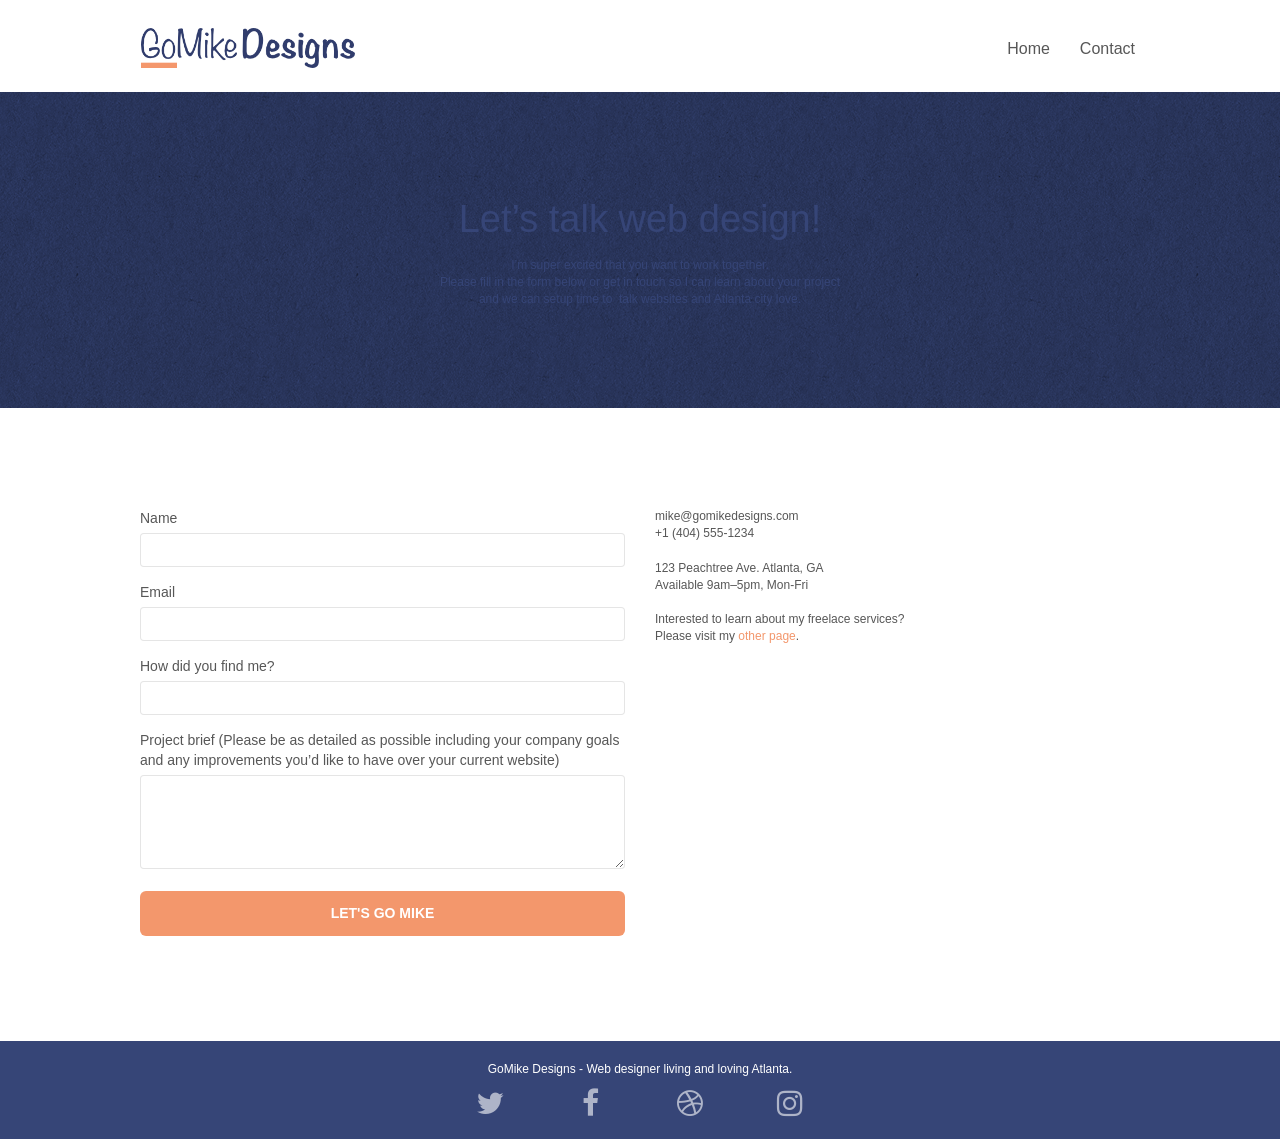
==== contact.html @ 423c4602 "Minify files moved from CSS-dist to CSS folder" ====
<!doctype html>
<html lang="en">
<head>
    <meta charset="utf-8">
    <meta name="keywords" content="">
    <meta name="description" content="Get in touch and let's build and design the website you will be proud of!">
    <meta name="viewport" content="width=device-width, initial-scale=1.0, viewport-fit=cover">
    <link rel="shortcut icon" type="image/png" href="favicon.jpg">
    
	<link rel="stylesheet" type="text/css" href="./css/bootstrap.min.css">
	<link rel="stylesheet" type="text/css" href="style.min.css">
	<link rel="stylesheet" type="text/css" href="./css/font-awesome.min.css">
	<link rel="stylesheet" type="text/css" href="./css/et-line.min.css">

	
    <title>Contact</title>

    
<!-- Analytics -->
 
<!-- Analytics END -->
    
</head>
<body>
<!-- Main container -->
<div class="page-container">
    
<!-- bloc-0 -->
<div class="bloc bgc-white l-bloc " id="bloc-0">
	<div class="container bloc-sm">
		<nav class="navbar row">
			<div class="navbar-header">
				<a class="navbar-brand" href="index.html"><img src="img/atlanta%20web%20design%20logo.png" alt="GoMike Designs"  height="40" /></a>
				<button id="nav-toggle" type="button" class="ui-navbar-toggle navbar-toggle" data-toggle="collapse" data-target=".navbar-1">
					<span class="sr-only">Toggle navigation</span><span class="icon-bar"></span><span class="icon-bar"></span><span class="icon-bar"></span>
				</button>
			</div>
			<div class="collapse navbar-collapse navbar-1 special-dropdown-nav">
				<ul class="site-navigation nav navbar-nav">
					<li>
						<a href="index.html">Home</a>
					</li>
					<li>
					</li>
					<li>
						<a href="contact.html">Contact</a>
					</li>
				</ul>
			</div>
		</nav>
	</div>
</div>
<!-- bloc-0 END -->

<!-- bloc-6 -->
<div class="bloc bg-dots-bg bg-repeat bgc-dark-slate-blue d-bloc bloc-bg-texture texture-paper" id="bloc-6">
	<div class="container bloc-lg">
		<div class="row">
			<div class="col-sm-12">
				<p class="text-center hero-bloc-text tc-white">
					Let&rsquo;s talk web design!
				</p>
				<p class="text-center mg-lg tc-white tight-width-whitespace">
					I&rsquo;m super excited that you want to work together.<br>Please fill in the form below or get in touch so I can learn about your project <br>and we can setup time to &nbsp;talk websites and Atlanta city love.
				</p>
			</div>
		</div>
	</div>
</div>
<!-- bloc-6 END -->

<!-- bloc-7 -->
<div class="bloc bgc-white l-bloc" id="bloc-7">
	<div class="container bloc-lg">
		<div class="row">
			<div class="col-sm-6">
				<form id="form_1" novalidate success-msg="Your message has been sent." fail-msg="Sorry it seems that our mail server is not responding, Sorry for the inconvenience!">
					<div class="form-group">
						<label>
							Name
						</label>
						<input id="name" class="form-control" required />
					</div>
					<div class="form-group">
						<label>
							Email
						</label>
						<input id="email" class="form-control" type="email" required />
					</div>
					<div class="form-group">
						<label>
							How did you find me?
						</label>
						<input class="form-control" type="email" required id="input_504" />
					</div>
					<div class="form-group">
						<label>
							Project brief (Please be as detailed as possible including your company goals and any improvements you&rsquo;d like to have over your current website)<br>
						</label><textarea id="message" class="form-control" rows="4" cols="50" required></textarea>
					</div> 
					<button class="bloc-button btn btn-lg btn-block cta-hero btn-atomic-tangerine" type="submit">
						Let's go Mike
					</button>
				</form>
			</div>
			<div class="col-sm-6">
				<p>
					mike@gomikedesigns.com<br>+1 (404) 555-1234<br> <br>123 Peachtree Ave. Atlanta, GA<br>Available 9am–5pm, Mon-Fri <br> <br>Interested to learn about my freelace services? <br>Please visit my&nbsp;<a class="ltc-atomic-tangerine" href="index.html">other page</a>.
				</p>
			</div>
		</div>
	</div>
</div>
<!-- bloc-7 END -->



<!-- Footer - bloc-8 -->
<div class="bloc bgc-dark-slate-blue d-bloc" id="bloc-8">
	<div class="container bloc-sm">
		<div class="row">
			<div class="col-sm-12">
				<p class="text-center white">
					GoMike Designs - Web designer living and loving Atlanta.<br>
				</p>
				<div class="row row-no-gutters social">
					<div class="col-sm-3">
						<div class="text-center">
							<a class="social" href="index.html" aria-label="Twitter"><span class="fa fa-twitter icon-md"></span></a>
						</div>
					</div>
					<div class="col-sm-3">
						<div class="text-center">
							<a class="social" href="index.html" aria-label="Facebook"><span class="fa fa-facebook icon-md"></span></a>
						</div>
					</div>
					<div class="col-sm-3">
						<div class="text-center">
							<a class="social" href="index.html" aria-label="Dribble"><span class="fa fa-dribbble icon-md"></span></a>
						</div>
					</div>
					<div class="col-sm-3">
						<div class="text-center">
							<a class="social" href="index.html" aria-label="Instagram"><span class="fa fa-instagram icon-md"></span></a>
						</div>
					</div>
				</div>
			</div>
		</div>
	</div>
</div>
<!-- Footer - bloc-8 END -->

</div>
<!-- Main container END -->
	<script src="./js/jquery-2.1.0.min.js"></script>
	<script src="./js/bootstrap.min.js"></script>
	<script src="./js/blocs.min.js"></script>
	<script src="./js/jqBootstrapValidation.js"></script>
	<script src="./js/formHandler.js"></script>

</body>
</html>
---- style.min.css ----
body{-webkit-font-smoothing:antialiased;-moz-osx-font-smoothing:grayscale;background:#fff;margin:0;overflow-x:hidden;padding:0}a,button{outline:none!important;transition:all .3s ease-in-out}a:hover{cursor:pointer;text-decoration:none}#page-loading-blocs-notifaction{background:#fff url(img/pageload-spinner.gif) no-repeat 50%;bottom:0;position:fixed;top:0;width:100%;z-index:100000}.bloc{background:50% 50% no-repeat;-webkit-background-size:cover;-moz-background-size:cover;-o-background-size:cover;background-size:cover;clear:both;padding:0 50px;position:relative;width:100%}.bloc .container{padding-left:0;padding-right:0}.bloc-lg{padding:100px 50px}.bloc-md{padding:50px}.bloc-sm{padding:20px 50px}.bg-b-edge,.bg-bl-edge,.bg-br-edge,.bg-center,.bg-l-edge,.bg-r-edge,.bg-repeat,.bg-t-edge,.bg-tl-edge,.bg-tr-edge{-webkit-background-size:auto!important;-moz-background-size:auto!important;-o-background-size:auto!important;background-size:auto!important}.bg-repeat{background:repeat}.bg-t-edge{background:top no-repeat}.bloc-bg-texture:before{background-size:2px 2px;bottom:0;content:"";left:0;position:absolute;right:0;top:0}.texture-paper:before{background:url(img/texture-paper.png);background-size:280px 280px}.b-parallax{background-attachment:fixed}.d-bloc{color:hsla(0,0%,100%,.7)}.d-bloc button:hover{color:hsla(0,0%,100%,.9)}.d-bloc .icon-round,.d-bloc .icon-rounded,.d-bloc .icon-semi-rounded-a,.d-bloc .icon-semi-rounded-b,.d-bloc .icon-square{border-color:hsla(0,0%,100%,.9)}.d-bloc .divider-h span{border-color:hsla(0,0%,100%,.2)}.d-bloc .a-btn,.d-bloc .navbar a,.d-bloc .navbar-brand,.d-bloc a .icon-lg,.d-bloc a .icon-md,.d-bloc a .icon-sm,.d-bloc a .icon-xl,.d-bloc h1 a,.d-bloc h2 a,.d-bloc h3 a,.d-bloc h4 a,.d-bloc h5 a,.d-bloc h6 a,.d-bloc p a{color:hsla(0,0%,100%,.6)}.d-bloc .a-btn:hover,.d-bloc .navbar a:hover,.d-bloc .navbar-brand:hover,.d-bloc a:hover .icon-lg,.d-bloc a:hover .icon-md,.d-bloc a:hover .icon-sm,.d-bloc a:hover .icon-xl,.d-bloc h1 a:hover,.d-bloc h2 a:hover,.d-bloc h3 a:hover,.d-bloc h4 a:hover,.d-bloc h5 a:hover,.d-bloc h6 a:hover,.d-bloc p a:hover{color:#fff}.d-bloc .navbar-toggle .icon-bar{background:#fff}.d-bloc .btn-wire,.d-bloc .btn-wire:hover{border-color:#fff;color:#fff}.d-bloc .panel{color:rgba(0,0,0,.5)}.d-bloc .panel button:hover{color:rgba(0,0,0,.7)}.d-bloc .panel icon{border-color:rgba(0,0,0,.7)}.d-bloc .panel .divider-h span{border-color:rgba(0,0,0,.1)}.d-bloc .panel .a-btn{color:rgba(0,0,0,.6)}.d-bloc .panel .a-btn:hover{color:#000}.d-bloc .panel .btn-wire,.d-bloc .panel .btn-wire:hover{border-color:rgba(0,0,0,.3);color:rgba(0,0,0,.7)}.d-bloc .panel,.l-bloc{color:rgba(0,0,0,.5)}.d-bloc .panel button:hover,.l-bloc button:hover{color:rgba(0,0,0,.7)}.l-bloc .icon-round,.l-bloc .icon-rounded,.l-bloc .icon-semi-rounded-a,.l-bloc .icon-semi-rounded-b,.l-bloc .icon-square{border-color:rgba(0,0,0,.7)}.d-bloc .panel .divider-h span,.l-bloc .divider-h span{border-color:rgba(0,0,0,.1)}.d-bloc .panel .a-btn,.l-bloc .a-btn,.l-bloc .navbar a,.l-bloc .navbar-brand,.l-bloc a .icon-lg,.l-bloc a .icon-md,.l-bloc a .icon-sm,.l-bloc a .icon-xl,.l-bloc h1 a,.l-bloc h2 a,.l-bloc h3 a,.l-bloc h4 a,.l-bloc h5 a,.l-bloc h6 a,.l-bloc p a{color:rgba(0,0,0,.6)}.d-bloc .panel .a-btn:hover,.l-bloc .a-btn:hover,.l-bloc .navbar a:hover,.l-bloc .navbar-brand:hover,.l-bloc a:hover .icon-lg,.l-bloc a:hover .icon-md,.l-bloc a:hover .icon-sm,.l-bloc a:hover .icon-xl,.l-bloc h1 a:hover,.l-bloc h2 a:hover,.l-bloc h3 a:hover,.l-bloc h4 a:hover,.l-bloc h5 a:hover,.l-bloc h6 a:hover,.l-bloc p a:hover{color:#000}.l-bloc .navbar-toggle .icon-bar{color:rgba(0,0,0,.6)}.d-bloc .panel .btn-wire,.d-bloc .panel .btn-wire:hover,.l-bloc .btn-wire,.l-bloc .btn-wire:hover{border-color:rgba(0,0,0,.3);color:rgba(0,0,0,.7)}.voffset{margin-top:30px}.voffset-lg{margin-top:80px}.row-no-gutters{margin-left:0;margin-right:0}.row.row-no-gutters>[class*=" col-"],.row.row-no-gutters>[class^=col-]{padding-left:0;padding-right:0}#bloc-2-services p{font-size:11px}.navbar{margin-bottom:0;z-index:1}.navbar-brand{font-size:25px;font-weight:400;font-weight:600;height:auto;line-height:44px;padding:3px 15px}.navbar-brand img{display:inline;margin:0 5px 0 0;max-height:200px}.navbar-brand img[src$=svg]{min-width:100px}.nav-center .navbar-brand img{margin:0}.navbar .nav{float:right;margin-right:-16px;padding-top:2px;z-index:1}.nav>li{float:left;font-size:16px;margin-top:4px}.navbar-nav .open .dropdown-menu>li>a{text-align:inherit}.nav>li a:focus,.nav>li a:hover{background:transparent}.navbar-toggle{border:0;margin:10px 10px 0 0}.navbar-toggle:hover{background:transparent!important}.navbar-toggle .icon-bar{background-color:rgba(0,0,0,.5);width:26px}.nav-invert .navbar .nav{float:left}.nav-invert .navbar-brand,.nav-invert .navbar-header{float:right;position:relative;z-index:2}@media (min-width:768px){.site-navigation{position:absolute;right:20px;top:50%;transform:translateY(-50%);-webkit-transform:translateY(-50%)}.nav>li .dropdown-menu a,.nav>li .dropdown-menu a:hover{color:#484848}.nav-invert .site-navigation{left:0;right:0}.nav-center{text-align:center}.nav-center .navbar-header{width:100%}.nav-center .nav>li,.nav-center .navbar-brand,.nav-center .navbar-header{display:inline-block;float:none}.nav-center .site-navigation{margin-right:0;margin-top:20px;position:relative;right:0;width:100%}.nav-center.mini-nav .navbar-toggle{float:none;margin:10px auto 0}}.nav>li>.dropdown a{background:none!important;display:block;padding:14px 15px}nav .caret{margin:0 5px}.dropdown-menu .dropdown-menu{left:100%;top:-8px}.dropdown-menu .dropmenu-flow-right{border-top-left-radius:0;border-top-right-radius:0;left:0;margin-left:-1px;top:100%}.dropdown-menu .dropdown span{border:4px solid transparent;border-left-color:#000;float:right;margin:6px -5px 0 0!important}.mg-md{margin-bottom:20px}.mg-lg,.mg-md{margin-top:10px}.mg-lg{margin-bottom:40px}.btn{margin:0 5px 5px 0}.btn.pull-right{margin:0 0 5px 5px}.btn-d,.btn-d:focus,.btn-d:hover{background:rgba(0,0,0,.3);color:#fff}button{outline:none!important}.btn-rd{border-radius:40px}.btn-clean{border:1px solid rgba(0,0,0,.08);border-bottom-color:rgba(0,0,0,.1);box-shadow:0 1px 3px rgba(0,0,1,.25),inset 0 1px 0 0 hsla(0,0%,100%,.15);text-shadow:0 1px 0 rgba(0,0,1,.1)}.icon-md{font-size:30px!important}.icon-lg{font-size:60px!important}.sm-shadow{text-shadow:0 1px 2px rgba(0,0,0,.3)}.panel-sq,.panel-sq .panel-footer,.panel-sq .panel-heading{border-radius:0}.panel-rd{border-radius:30px}.panel-rd .panel-heading{border-radius:29px 29px 0 0}.panel-rd .panel-footer{border-radius:0 0 29px 29px}.form-control{border-color:rgba(0,0,0,.1);box-shadow:none}.scrollToTop{bottom:20px;height:40px;opacity:0;position:fixed;right:20px;transition:all .3s ease-in-out;width:40px;z-index:500}.scrollToTop span{margin-top:6px}.showScrollTop{font-size:14px;opacity:1}a[data-lightbox]{display:block;position:relative;text-align:center}a[data-lightbox]:hover:before{background:rgba(0,0,0,.6);border-radius:50%;color:#fff;content:"+";font-family:HelveticaNeue-Light,Helvetica Neue Light,Helvetica Neue,Helvetica,Arial;font-size:32px;font-weight:100;height:50px;margin-left:-25px;position:absolute;top:50%;transform:translateY(-50%);-webkit-transform:translateY(-50%);width:50px;z-index:1}a[data-lightbox]:hover img{-webkit-animation-fill-mode:none;animation-fill-mode:none;opacity:.6}#lightbox-modal{align-items:center;display:flex}#lightbox-modal .modal-dialog{margin:0 auto;max-width:900px;width:90%}#lightbox-modal .modal-dialog img{margin:0 auto;max-height:90vh}.lightbox-caption{bottom:5px;left:15px;padding:20px;right:15px}.close-lightbox,.lightbox-caption{background:rgba(0,0,0,.5);color:#fff;position:absolute}.close-lightbox{border:none;font-size:30px;line-height:30px;opacity:.3;padding:0 9px 5px;right:20px;top:20px;z-index:20}.close-lightbox:hover,.next-lightbox:hover,.prev-lightbox:hover{color:#fff;opacity:1}.next-lightbox,.prev-lightbox{background:rgba(0,0,0,.5);color:hsla(0,0%,100%,.9);font-size:20px;opacity:.4;position:absolute;top:45%;transition:all .2s ease-in-out;z-index:1}.next-lightbox{padding:6px 8px 1px 13px;right:25px}.prev-lightbox{left:25px;padding:6px 13px 1px 10px}.snapshot-lb .modal-body{padding-bottom:45px}.snapshot-lb .lightbox-caption{background:none;color:rgba(0,0,0,.5);padding:0}.btn,a,h1,h2,h3,h4,h5,h6,label,p{color:#575757!important;font-family:helvetica;font-weight:400}.container{max-width:1000px}.hero-bloc-text{font-size:38px}.hero-bloc-text-sub{font-size:36px}.statement-bloc-text{font-size:20px;font-style:italic;font-weight:lighter;line-height:26px;margin:auto;max-width:520px;text-align:center}p{font-size:12px}.tight-width-whitespace{margin:auto;max-width:600px}.h1{font-family:Open Sans;font-size:20px}.cta-hero{color:#fff!important;font-size:1em;font-weight:700;margin-top:22px;padding:12px 28px;text-transform:uppercase}.social{margin:auto;max-width:400px}h2{font-size:22px;line-height:1.4em}h3{color:#333!important;font-size:15px;font-weight:700;text-transform:uppercase}.med-width-whitespace{box-shadow:0 0 0 #000;margin:auto;max-width:800px}h1,h4{color:#333!important}.icons{margin-bottom:14px;margin-top:24px}.white{color:#fff!important}.portfolio-thumb{margin-bottom:24px}.portfolio-row{margin-bottom:44px;margin-top:50px}.avatar{box-shadow:0 4px 9px rgba(0,0,0,.3)}.black-background{background-color:rgba(35,31,32,.7);padding:40px}.bold-link{font-weight:900;text-decoration:underline!important}.service-header{font-size:15px;font-weight:700;text-transform:uppercase}.bgc-white{background-color:#fff}.bgc-dark-slate-blue{background-color:#364577}.bgc-atomic-tangerine{background-color:#f3976c}.tc-white{color:#364577!important}.btn-atomic-tangerine{background:#f3976c;color:#fff!important}.btn-atomic-tangerine:hover{background:#c27956!important;color:#fff!important}.ltc-white{color:#fff!important}.ltc-white:hover{color:#ccc!important}.ltc-atomic-tangerine{color:#f3976c!important}.ltc-atomic-tangerine:hover{color:#c27956!important}.icon-dark-slate-blue{border-color:#364577!important;color:#364577!important}.bg-dots-bg{background-image:url(img/dots-bg.png)}.bg-lines-h2-bg{background-image:url(img/lines-h2-bg.png)}.bg-atlanta-20made-20sign{background-image:url(img/atlanta%20made%20sign.jpg)}.bg-atlanta-20made-20sign-20orange{background-image:url(img/atlanta%20made%20sign%20orange.jpg)}@media (max-width:1024px){.bloc{padding-left:20px;padding-right:20px}.bloc-tile-2.full-width-bloc .container,.bloc-tile-3.full-width-bloc .container,.bloc-tile-4.full-width-bloc .container,.bloc.full-width-bloc{padding-left:0;padding-right:0}}@media (max-width:992px) and (min-width:768px){.navbar .nav{max-width:80%}.nav-center.navbar .nav{max-width:100%}}@media only screen and (min-device-width:768px) and (max-device-width:1024px) and (orientation:landscape){.b-parallax{background-attachment:scroll}}@media only screen and (min-device-width:1024px) and (max-device-width:1366px) and (-webkit-min-device-pixel-ratio:1.5){.b-parallax{background-attachment:scroll}}@media (max-width:991px){.container{width:100%}.b-parallax{background-attachment:scroll}#hero-bloc,.page-container{overflow-x:hidden;position:relative}.bloc{padding-left:constant(safe-area-inset-left);padding-right:constant(safe-area-inset-right)}.bloc-group,.bloc-group .bloc{display:block;width:100%}.bloc-fill-screen .fill-bloc-bottom-edge,.bloc-fill-screen .fill-bloc-top-edge{padding:0 constant(safe-area-inset-right) 0 constant(safe-area-inset-left)}}@media (max-width:767px){.page-container{overflow-x:hidden;position:relative}#disqus_thread,h1,h2,h3,h4,h5,h6,p{padding-left:10px!important;padding-right:10px!important}.b-parallax{background-attachment:scroll}.navbar .nav{border-top:1px solid rgba(0,0,0,.2);float:none!important;padding-top:0}.navbar.row{margin-left:0;margin-right:0}.site-navigation{position:inherit;transform:none;-webkit-transform:none;-ms-transform:none}.nav>li{background:rgba(0,0,0,.05);border-bottom:1px solid rgba(0,0,0,.1);margin-top:0;padding-left:15px;text-align:left;width:100%}.nav>li:hover{background:rgba(0,0,0,.08)}.dropdown .dropdown a .caret{border:4px solid transparent;border-top-color:#000;float:none;margin:5px 0 0 10px!important}#hero-bloc .navbar .nav{background:rgba(0,0,0,.8)}#hero-bloc .navbar .nav a{color:hsla(0,0%,100%,.6)}.hero{padding:50px 0}.hero-nav{left:-1px;right:-1px}.navbar-collapse{-webkit-box-shadow:none;box-shadow:none;overflow-x:hidden;padding:0}.navbar-brand img{max-height:40px;width:auto}.nav-invert .navbar-header{float:none;width:100%}.nav-invert .navbar-toggle{float:left;margin-left:10px}.bloc{padding-left:0;padding-right:0}.bloc-lg,.bloc-xl,.bloc-xxl{padding:40px 0}.bloc-fill-screen .fill-bloc-bottom-edge,.bloc-fill-screen .fill-bloc-top-edge,.bloc-md,.bloc-sm,.bloc-tile-2 .container,.bloc-tile-3 .container,.bloc-tile-4 .container{padding-left:0;padding-right:0}.a-block{padding:0 10px}.btn-dwn{display:none}.voffset{margin-top:5px}.voffset-md{margin-top:20px}.voffset-lg{margin-top:30px}form{padding:5px}.close-lightbox{display:inline-block}.blocsapp-device-iphone5{background-size:216px 425px;height:425px;padding-top:60px;width:216px}.blocsapp-device-iphone5 img{height:320px;width:180px}}@media (max-width:400px){.bloc{padding-left:0;padding-right:0}}@media (max-width:767px){.bloc-mob-center-text{text-align:center}}
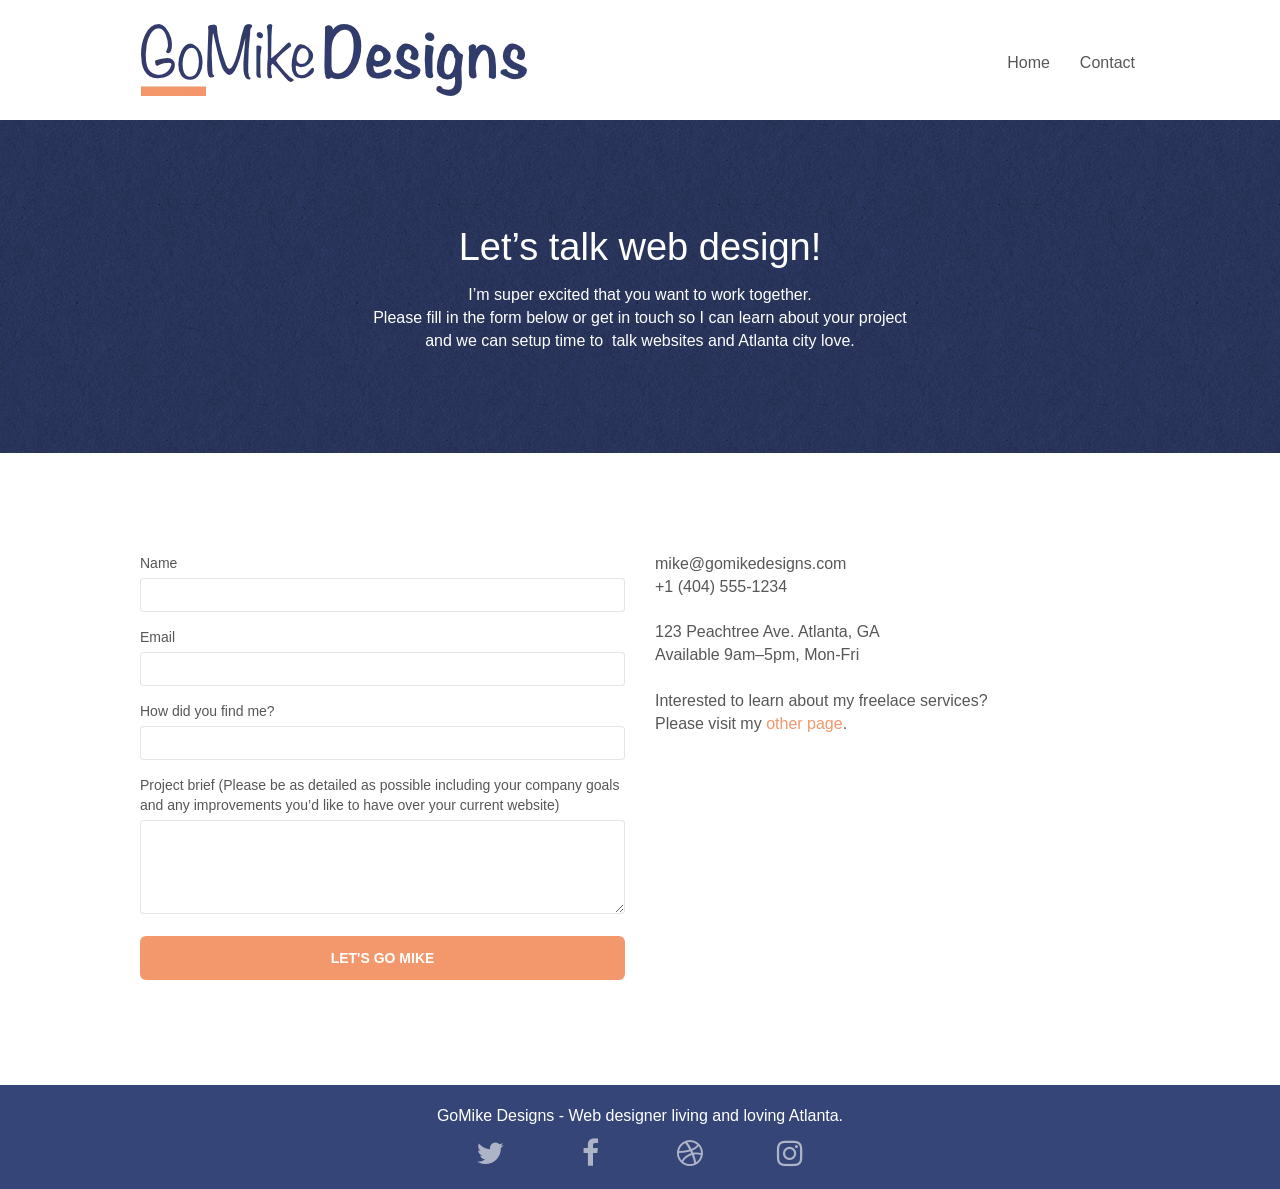
==== commit 54ab8baa: "labels for form; js min; logo w&h" ====
--- a/contact.html
+++ b/contact.html
@@ -30,7 +30,7 @@
 	<div class="container bloc-sm">
 		<nav class="navbar row">
 			<div class="navbar-header">
-				<a class="navbar-brand" href="index.html"><img src="img/atlanta%20web%20design%20logo.png" alt="GoMike Designs"  height="40" /></a>
+				<a class="navbar-brand" href="index.html"><img src="img/atlanta%20web%20design%20logo.webp" class="image-logo" alt="GoMike Designs" width="386" height="72"/></a>
 				<button id="nav-toggle" type="button" class="ui-navbar-toggle navbar-toggle" data-toggle="collapse" data-target=".navbar-1">
 					<span class="sr-only">Toggle navigation</span><span class="icon-bar"></span><span class="icon-bar"></span><span class="icon-bar"></span>
 				</button>
@@ -76,25 +76,25 @@
 			<div class="col-sm-6">
 				<form id="form_1" novalidate success-msg="Your message has been sent." fail-msg="Sorry it seems that our mail server is not responding, Sorry for the inconvenience!">
 					<div class="form-group">
-						<label>
+						<label for="name">
 							Name
 						</label>
 						<input id="name" class="form-control" required />
 					</div>
 					<div class="form-group">
-						<label>
+						<label for="email">
 							Email
 						</label>
 						<input id="email" class="form-control" type="email" required />
 					</div>
 					<div class="form-group">
-						<label>
+						<label for="input_504">
 							How did you find me?
 						</label>
 						<input class="form-control" type="email" required id="input_504" />
 					</div>
 					<div class="form-group">
-						<label>
+						<label for="message">
 							Project brief (Please be as detailed as possible including your company goals and any improvements you&rsquo;d like to have over your current website)<br>
 						</label><textarea id="message" class="form-control" rows="4" cols="50" required></textarea>
 					</div> 
@@ -153,9 +153,9 @@
 
 </div>
 <!-- Main container END -->
-	<script src="./js/jquery-2.1.0.min.js"></script>
-	<script src="./js/bootstrap.min.js"></script>
-	<script src="./js/blocs.min.js"></script>
+	<script src="./js/jquery-2.1.0.js"></script>
+	<script src="./js/bootstrap.js"></script>
+	<script src="./js/blocs.js"></script>
 	<script src="./js/jqBootstrapValidation.js"></script>
 	<script src="./js/formHandler.js"></script>
 
--- a/style.min.css
+++ b/style.min.css
@@ -1 +1 @@
-body{-webkit-font-smoothing:antialiased;-moz-osx-font-smoothing:grayscale;background:#fff;margin:0;overflow-x:hidden;padding:0}a,button{outline:none!important;transition:all .3s ease-in-out}a:hover{cursor:pointer;text-decoration:none}#page-loading-blocs-notifaction{background:#fff url(img/pageload-spinner.gif) no-repeat 50%;bottom:0;position:fixed;top:0;width:100%;z-index:100000}.bloc{background:50% 50% no-repeat;-webkit-background-size:cover;-moz-background-size:cover;-o-background-size:cover;background-size:cover;clear:both;padding:0 50px;position:relative;width:100%}.bloc .container{padding-left:0;padding-right:0}.bloc-lg{padding:100px 50px}.bloc-md{padding:50px}.bloc-sm{padding:20px 50px}.bg-b-edge,.bg-bl-edge,.bg-br-edge,.bg-center,.bg-l-edge,.bg-r-edge,.bg-repeat,.bg-t-edge,.bg-tl-edge,.bg-tr-edge{-webkit-background-size:auto!important;-moz-background-size:auto!important;-o-background-size:auto!important;background-size:auto!important}.bg-repeat{background:repeat}.bg-t-edge{background:top no-repeat}.bloc-bg-texture:before{background-size:2px 2px;bottom:0;content:"";left:0;position:absolute;right:0;top:0}.texture-paper:before{background:url(img/texture-paper.png);background-size:280px 280px}.b-parallax{background-attachment:fixed}.d-bloc{color:hsla(0,0%,100%,.7)}.d-bloc button:hover{color:hsla(0,0%,100%,.9)}.d-bloc .icon-round,.d-bloc .icon-rounded,.d-bloc .icon-semi-rounded-a,.d-bloc .icon-semi-rounded-b,.d-bloc .icon-square{border-color:hsla(0,0%,100%,.9)}.d-bloc .divider-h span{border-color:hsla(0,0%,100%,.2)}.d-bloc .a-btn,.d-bloc .navbar a,.d-bloc .navbar-brand,.d-bloc a .icon-lg,.d-bloc a .icon-md,.d-bloc a .icon-sm,.d-bloc a .icon-xl,.d-bloc h1 a,.d-bloc h2 a,.d-bloc h3 a,.d-bloc h4 a,.d-bloc h5 a,.d-bloc h6 a,.d-bloc p a{color:hsla(0,0%,100%,.6)}.d-bloc .a-btn:hover,.d-bloc .navbar a:hover,.d-bloc .navbar-brand:hover,.d-bloc a:hover .icon-lg,.d-bloc a:hover .icon-md,.d-bloc a:hover .icon-sm,.d-bloc a:hover .icon-xl,.d-bloc h1 a:hover,.d-bloc h2 a:hover,.d-bloc h3 a:hover,.d-bloc h4 a:hover,.d-bloc h5 a:hover,.d-bloc h6 a:hover,.d-bloc p a:hover{color:#fff}.d-bloc .navbar-toggle .icon-bar{background:#fff}.d-bloc .btn-wire,.d-bloc .btn-wire:hover{border-color:#fff;color:#fff}.d-bloc .panel{color:rgba(0,0,0,.5)}.d-bloc .panel button:hover{color:rgba(0,0,0,.7)}.d-bloc .panel icon{border-color:rgba(0,0,0,.7)}.d-bloc .panel .divider-h span{border-color:rgba(0,0,0,.1)}.d-bloc .panel .a-btn{color:rgba(0,0,0,.6)}.d-bloc .panel .a-btn:hover{color:#000}.d-bloc .panel .btn-wire,.d-bloc .panel .btn-wire:hover{border-color:rgba(0,0,0,.3);color:rgba(0,0,0,.7)}.d-bloc .panel,.l-bloc{color:rgba(0,0,0,.5)}.d-bloc .panel button:hover,.l-bloc button:hover{color:rgba(0,0,0,.7)}.l-bloc .icon-round,.l-bloc .icon-rounded,.l-bloc .icon-semi-rounded-a,.l-bloc .icon-semi-rounded-b,.l-bloc .icon-square{border-color:rgba(0,0,0,.7)}.d-bloc .panel .divider-h span,.l-bloc .divider-h span{border-color:rgba(0,0,0,.1)}.d-bloc .panel .a-btn,.l-bloc .a-btn,.l-bloc .navbar a,.l-bloc .navbar-brand,.l-bloc a .icon-lg,.l-bloc a .icon-md,.l-bloc a .icon-sm,.l-bloc a .icon-xl,.l-bloc h1 a,.l-bloc h2 a,.l-bloc h3 a,.l-bloc h4 a,.l-bloc h5 a,.l-bloc h6 a,.l-bloc p a{color:rgba(0,0,0,.6)}.d-bloc .panel .a-btn:hover,.l-bloc .a-btn:hover,.l-bloc .navbar a:hover,.l-bloc .navbar-brand:hover,.l-bloc a:hover .icon-lg,.l-bloc a:hover .icon-md,.l-bloc a:hover .icon-sm,.l-bloc a:hover .icon-xl,.l-bloc h1 a:hover,.l-bloc h2 a:hover,.l-bloc h3 a:hover,.l-bloc h4 a:hover,.l-bloc h5 a:hover,.l-bloc h6 a:hover,.l-bloc p a:hover{color:#000}.l-bloc .navbar-toggle .icon-bar{color:rgba(0,0,0,.6)}.d-bloc .panel .btn-wire,.d-bloc .panel .btn-wire:hover,.l-bloc .btn-wire,.l-bloc .btn-wire:hover{border-color:rgba(0,0,0,.3);color:rgba(0,0,0,.7)}.voffset{margin-top:30px}.voffset-lg{margin-top:80px}.row-no-gutters{margin-left:0;margin-right:0}.row.row-no-gutters>[class*=" col-"],.row.row-no-gutters>[class^=col-]{padding-left:0;padding-right:0}#bloc-2-services p{font-size:11px}.navbar{margin-bottom:0;z-index:1}.navbar-brand{font-size:25px;font-weight:400;font-weight:600;height:auto;line-height:44px;padding:3px 15px}.navbar-brand img{display:inline;margin:0 5px 0 0;max-height:200px}.navbar-brand img[src$=svg]{min-width:100px}.nav-center .navbar-brand img{margin:0}.navbar .nav{float:right;margin-right:-16px;padding-top:2px;z-index:1}.nav>li{float:left;font-size:16px;margin-top:4px}.navbar-nav .open .dropdown-menu>li>a{text-align:inherit}.nav>li a:focus,.nav>li a:hover{background:transparent}.navbar-toggle{border:0;margin:10px 10px 0 0}.navbar-toggle:hover{background:transparent!important}.navbar-toggle .icon-bar{background-color:rgba(0,0,0,.5);width:26px}.nav-invert .navbar .nav{float:left}.nav-invert .navbar-brand,.nav-invert .navbar-header{float:right;position:relative;z-index:2}@media (min-width:768px){.site-navigation{position:absolute;right:20px;top:50%;transform:translateY(-50%);-webkit-transform:translateY(-50%)}.nav>li .dropdown-menu a,.nav>li .dropdown-menu a:hover{color:#484848}.nav-invert .site-navigation{left:0;right:0}.nav-center{text-align:center}.nav-center .navbar-header{width:100%}.nav-center .nav>li,.nav-center .navbar-brand,.nav-center .navbar-header{display:inline-block;float:none}.nav-center .site-navigation{margin-right:0;margin-top:20px;position:relative;right:0;width:100%}.nav-center.mini-nav .navbar-toggle{float:none;margin:10px auto 0}}.nav>li>.dropdown a{background:none!important;display:block;padding:14px 15px}nav .caret{margin:0 5px}.dropdown-menu .dropdown-menu{left:100%;top:-8px}.dropdown-menu .dropmenu-flow-right{border-top-left-radius:0;border-top-right-radius:0;left:0;margin-left:-1px;top:100%}.dropdown-menu .dropdown span{border:4px solid transparent;border-left-color:#000;float:right;margin:6px -5px 0 0!important}.mg-md{margin-bottom:20px}.mg-lg,.mg-md{margin-top:10px}.mg-lg{margin-bottom:40px}.btn{margin:0 5px 5px 0}.btn.pull-right{margin:0 0 5px 5px}.btn-d,.btn-d:focus,.btn-d:hover{background:rgba(0,0,0,.3);color:#fff}button{outline:none!important}.btn-rd{border-radius:40px}.btn-clean{border:1px solid rgba(0,0,0,.08);border-bottom-color:rgba(0,0,0,.1);box-shadow:0 1px 3px rgba(0,0,1,.25),inset 0 1px 0 0 hsla(0,0%,100%,.15);text-shadow:0 1px 0 rgba(0,0,1,.1)}.icon-md{font-size:30px!important}.icon-lg{font-size:60px!important}.sm-shadow{text-shadow:0 1px 2px rgba(0,0,0,.3)}.panel-sq,.panel-sq .panel-footer,.panel-sq .panel-heading{border-radius:0}.panel-rd{border-radius:30px}.panel-rd .panel-heading{border-radius:29px 29px 0 0}.panel-rd .panel-footer{border-radius:0 0 29px 29px}.form-control{border-color:rgba(0,0,0,.1);box-shadow:none}.scrollToTop{bottom:20px;height:40px;opacity:0;position:fixed;right:20px;transition:all .3s ease-in-out;width:40px;z-index:500}.scrollToTop span{margin-top:6px}.showScrollTop{font-size:14px;opacity:1}a[data-lightbox]{display:block;position:relative;text-align:center}a[data-lightbox]:hover:before{background:rgba(0,0,0,.6);border-radius:50%;color:#fff;content:"+";font-family:HelveticaNeue-Light,Helvetica Neue Light,Helvetica Neue,Helvetica,Arial;font-size:32px;font-weight:100;height:50px;margin-left:-25px;position:absolute;top:50%;transform:translateY(-50%);-webkit-transform:translateY(-50%);width:50px;z-index:1}a[data-lightbox]:hover img{-webkit-animation-fill-mode:none;animation-fill-mode:none;opacity:.6}#lightbox-modal{align-items:center;display:flex}#lightbox-modal .modal-dialog{margin:0 auto;max-width:900px;width:90%}#lightbox-modal .modal-dialog img{margin:0 auto;max-height:90vh}.lightbox-caption{bottom:5px;left:15px;padding:20px;right:15px}.close-lightbox,.lightbox-caption{background:rgba(0,0,0,.5);color:#fff;position:absolute}.close-lightbox{border:none;font-size:30px;line-height:30px;opacity:.3;padding:0 9px 5px;right:20px;top:20px;z-index:20}.close-lightbox:hover,.next-lightbox:hover,.prev-lightbox:hover{color:#fff;opacity:1}.next-lightbox,.prev-lightbox{background:rgba(0,0,0,.5);color:hsla(0,0%,100%,.9);font-size:20px;opacity:.4;position:absolute;top:45%;transition:all .2s ease-in-out;z-index:1}.next-lightbox{padding:6px 8px 1px 13px;right:25px}.prev-lightbox{left:25px;padding:6px 13px 1px 10px}.snapshot-lb .modal-body{padding-bottom:45px}.snapshot-lb .lightbox-caption{background:none;color:rgba(0,0,0,.5);padding:0}.btn,a,h1,h2,h3,h4,h5,h6,label,p{color:#575757!important;font-family:helvetica;font-weight:400}.container{max-width:1000px}.hero-bloc-text{font-size:38px}.hero-bloc-text-sub{font-size:36px}.statement-bloc-text{font-size:20px;font-style:italic;font-weight:lighter;line-height:26px;margin:auto;max-width:520px;text-align:center}p{font-size:12px}.tight-width-whitespace{margin:auto;max-width:600px}.h1{font-family:Open Sans;font-size:20px}.cta-hero{color:#fff!important;font-size:1em;font-weight:700;margin-top:22px;padding:12px 28px;text-transform:uppercase}.social{margin:auto;max-width:400px}h2{font-size:22px;line-height:1.4em}h3{color:#333!important;font-size:15px;font-weight:700;text-transform:uppercase}.med-width-whitespace{box-shadow:0 0 0 #000;margin:auto;max-width:800px}h1,h4{color:#333!important}.icons{margin-bottom:14px;margin-top:24px}.white{color:#fff!important}.portfolio-thumb{margin-bottom:24px}.portfolio-row{margin-bottom:44px;margin-top:50px}.avatar{box-shadow:0 4px 9px rgba(0,0,0,.3)}.black-background{background-color:rgba(35,31,32,.7);padding:40px}.bold-link{font-weight:900;text-decoration:underline!important}.service-header{font-size:15px;font-weight:700;text-transform:uppercase}.bgc-white{background-color:#fff}.bgc-dark-slate-blue{background-color:#364577}.bgc-atomic-tangerine{background-color:#f3976c}.tc-white{color:#364577!important}.btn-atomic-tangerine{background:#f3976c;color:#fff!important}.btn-atomic-tangerine:hover{background:#c27956!important;color:#fff!important}.ltc-white{color:#fff!important}.ltc-white:hover{color:#ccc!important}.ltc-atomic-tangerine{color:#f3976c!important}.ltc-atomic-tangerine:hover{color:#c27956!important}.icon-dark-slate-blue{border-color:#364577!important;color:#364577!important}.bg-dots-bg{background-image:url(img/dots-bg.png)}.bg-lines-h2-bg{background-image:url(img/lines-h2-bg.png)}.bg-atlanta-20made-20sign{background-image:url(img/atlanta%20made%20sign.jpg)}.bg-atlanta-20made-20sign-20orange{background-image:url(img/atlanta%20made%20sign%20orange.jpg)}@media (max-width:1024px){.bloc{padding-left:20px;padding-right:20px}.bloc-tile-2.full-width-bloc .container,.bloc-tile-3.full-width-bloc .container,.bloc-tile-4.full-width-bloc .container,.bloc.full-width-bloc{padding-left:0;padding-right:0}}@media (max-width:992px) and (min-width:768px){.navbar .nav{max-width:80%}.nav-center.navbar .nav{max-width:100%}}@media only screen and (min-device-width:768px) and (max-device-width:1024px) and (orientation:landscape){.b-parallax{background-attachment:scroll}}@media only screen and (min-device-width:1024px) and (max-device-width:1366px) and (-webkit-min-device-pixel-ratio:1.5){.b-parallax{background-attachment:scroll}}@media (max-width:991px){.container{width:100%}.b-parallax{background-attachment:scroll}#hero-bloc,.page-container{overflow-x:hidden;position:relative}.bloc{padding-left:constant(safe-area-inset-left);padding-right:constant(safe-area-inset-right)}.bloc-group,.bloc-group .bloc{display:block;width:100%}.bloc-fill-screen .fill-bloc-bottom-edge,.bloc-fill-screen .fill-bloc-top-edge{padding:0 constant(safe-area-inset-right) 0 constant(safe-area-inset-left)}}@media (max-width:767px){.page-container{overflow-x:hidden;position:relative}#disqus_thread,h1,h2,h3,h4,h5,h6,p{padding-left:10px!important;padding-right:10px!important}.b-parallax{background-attachment:scroll}.navbar .nav{border-top:1px solid rgba(0,0,0,.2);float:none!important;padding-top:0}.navbar.row{margin-left:0;margin-right:0}.site-navigation{position:inherit;transform:none;-webkit-transform:none;-ms-transform:none}.nav>li{background:rgba(0,0,0,.05);border-bottom:1px solid rgba(0,0,0,.1);margin-top:0;padding-left:15px;text-align:left;width:100%}.nav>li:hover{background:rgba(0,0,0,.08)}.dropdown .dropdown a .caret{border:4px solid transparent;border-top-color:#000;float:none;margin:5px 0 0 10px!important}#hero-bloc .navbar .nav{background:rgba(0,0,0,.8)}#hero-bloc .navbar .nav a{color:hsla(0,0%,100%,.6)}.hero{padding:50px 0}.hero-nav{left:-1px;right:-1px}.navbar-collapse{-webkit-box-shadow:none;box-shadow:none;overflow-x:hidden;padding:0}.navbar-brand img{max-height:40px;width:auto}.nav-invert .navbar-header{float:none;width:100%}.nav-invert .navbar-toggle{float:left;margin-left:10px}.bloc{padding-left:0;padding-right:0}.bloc-lg,.bloc-xl,.bloc-xxl{padding:40px 0}.bloc-fill-screen .fill-bloc-bottom-edge,.bloc-fill-screen .fill-bloc-top-edge,.bloc-md,.bloc-sm,.bloc-tile-2 .container,.bloc-tile-3 .container,.bloc-tile-4 .container{padding-left:0;padding-right:0}.a-block{padding:0 10px}.btn-dwn{display:none}.voffset{margin-top:5px}.voffset-md{margin-top:20px}.voffset-lg{margin-top:30px}form{padding:5px}.close-lightbox{display:inline-block}.blocsapp-device-iphone5{background-size:216px 425px;height:425px;padding-top:60px;width:216px}.blocsapp-device-iphone5 img{height:320px;width:180px}}@media (max-width:400px){.bloc{padding-left:0;padding-right:0}}@media (max-width:767px){.bloc-mob-center-text{text-align:center}}+body{-webkit-font-smoothing:antialiased;-moz-osx-font-smoothing:grayscale;background:#fff;margin:0;overflow-x:hidden;padding:0}a,button{outline:none!important;transition:all .3s ease-in-out}a:hover{cursor:pointer;text-decoration:none}#page-loading-blocs-notifaction{background:#fff url(img/pageload-spinner.gif) no-repeat 50%;bottom:0;position:fixed;top:0;width:100%;z-index:100000}.bloc{background:50% 50% no-repeat;-webkit-background-size:cover;-moz-background-size:cover;-o-background-size:cover;background-size:cover;clear:both;padding:0 50px;position:relative;width:100%}.bloc .container{padding-left:0;padding-right:0}.bloc-lg{padding:100px 50px}.bloc-md{padding:50px}.bloc-sm{padding:20px 50px}.bg-b-edge,.bg-bl-edge,.bg-br-edge,.bg-center,.bg-l-edge,.bg-r-edge,.bg-repeat,.bg-t-edge,.bg-tl-edge,.bg-tr-edge{-webkit-background-size:auto!important;-moz-background-size:auto!important;-o-background-size:auto!important;background-size:auto!important}.bg-repeat{background:repeat}.bg-t-edge{background:top no-repeat}.bloc-bg-texture:before{background-size:2px 2px;bottom:0;content:"";left:0;position:absolute;right:0;top:0}.texture-paper:before{background:url(img/texture-paper.png);background-size:280px 280px}.b-parallax{background-attachment:fixed}.d-bloc{color:hsla(0,0%,100%,.7)}.d-bloc button:hover{color:hsla(0,0%,100%,.9)}.d-bloc .icon-round,.d-bloc .icon-rounded,.d-bloc .icon-semi-rounded-a,.d-bloc .icon-semi-rounded-b,.d-bloc .icon-square{border-color:hsla(0,0%,100%,.9)}.d-bloc .divider-h span{border-color:hsla(0,0%,100%,.2)}.d-bloc .a-btn,.d-bloc .navbar a,.d-bloc .navbar-brand,.d-bloc a .icon-lg,.d-bloc a .icon-md,.d-bloc a .icon-sm,.d-bloc a .icon-xl,.d-bloc h1 a,.d-bloc h2 a,.d-bloc h3 a,.d-bloc h4 a,.d-bloc h5 a,.d-bloc h6 a,.d-bloc p a{color:hsla(0,0%,100%,.6)}.d-bloc .a-btn:hover,.d-bloc .navbar a:hover,.d-bloc .navbar-brand:hover,.d-bloc a:hover .icon-lg,.d-bloc a:hover .icon-md,.d-bloc a:hover .icon-sm,.d-bloc a:hover .icon-xl,.d-bloc h1 a:hover,.d-bloc h2 a:hover,.d-bloc h3 a:hover,.d-bloc h4 a:hover,.d-bloc h5 a:hover,.d-bloc h6 a:hover,.d-bloc p a:hover{color:#fff}.d-bloc .navbar-toggle .icon-bar{background:#fff}.d-bloc .btn-wire,.d-bloc .btn-wire:hover{border-color:#fff;color:#fff}.d-bloc .panel{color:rgba(0,0,0,.5)}.d-bloc .panel button:hover{color:rgba(0,0,0,.7)}.d-bloc .panel icon{border-color:rgba(0,0,0,.7)}.d-bloc .panel .divider-h span{border-color:rgba(0,0,0,.1)}.d-bloc .panel .a-btn{color:rgba(0,0,0,.6)}.d-bloc .panel .a-btn:hover{color:#000}.d-bloc .panel .btn-wire,.d-bloc .panel .btn-wire:hover{border-color:rgba(0,0,0,.3);color:rgba(0,0,0,.7)}.d-bloc .panel,.l-bloc{color:rgba(0,0,0,.5)}.d-bloc .panel button:hover,.l-bloc button:hover{color:rgba(0,0,0,.7)}.l-bloc .icon-round,.l-bloc .icon-rounded,.l-bloc .icon-semi-rounded-a,.l-bloc .icon-semi-rounded-b,.l-bloc .icon-square{border-color:rgba(0,0,0,.7)}.d-bloc .panel .divider-h span,.l-bloc .divider-h span{border-color:rgba(0,0,0,.1)}.d-bloc .panel .a-btn,.l-bloc .a-btn,.l-bloc .navbar a,.l-bloc .navbar-brand,.l-bloc a .icon-lg,.l-bloc a .icon-md,.l-bloc a .icon-sm,.l-bloc a .icon-xl,.l-bloc h1 a,.l-bloc h2 a,.l-bloc h3 a,.l-bloc h4 a,.l-bloc h5 a,.l-bloc h6 a,.l-bloc p a{color:rgba(0,0,0,.6)}.d-bloc .panel .a-btn:hover,.l-bloc .a-btn:hover,.l-bloc .navbar a:hover,.l-bloc .navbar-brand:hover,.l-bloc a:hover .icon-lg,.l-bloc a:hover .icon-md,.l-bloc a:hover .icon-sm,.l-bloc a:hover .icon-xl,.l-bloc h1 a:hover,.l-bloc h2 a:hover,.l-bloc h3 a:hover,.l-bloc h4 a:hover,.l-bloc h5 a:hover,.l-bloc h6 a:hover,.l-bloc p a:hover{color:#000}.l-bloc .navbar-toggle .icon-bar{color:rgba(0,0,0,.6)}.d-bloc .panel .btn-wire,.d-bloc .panel .btn-wire:hover,.l-bloc .btn-wire,.l-bloc .btn-wire:hover{border-color:rgba(0,0,0,.3);color:rgba(0,0,0,.7)}.voffset{margin-top:30px}.voffset-lg{margin-top:80px}.row-no-gutters{margin-left:0;margin-right:0}.row.row-no-gutters>[class*=" col-"],.row.row-no-gutters>[class^=col-]{padding-left:0;padding-right:0}#bloc-2-services p{font-size:clamp(1.5rem,.5rem + 1vw,1.75rem)}.navbar{margin-bottom:0;z-index:1}.navbar-brand{font-size:25px;font-weight:400;font-weight:600;height:auto;line-height:44px;padding:3px 15px}.navbar-brand img{display:inline;margin:0 5px 0 0;max-height:200px}.navbar-brand img[src$=svg]{min-width:100px}.nav-center .navbar-brand img{margin:0}.navbar .nav{float:right;margin-right:-16px;padding-top:2px;z-index:1}.nav>li{float:left;font-size:16px;margin-top:4px}.navbar-nav .open .dropdown-menu>li>a{text-align:inherit}.nav>li a:focus,.nav>li a:hover{background:transparent}.navbar-toggle{border:0;margin:10px 10px 0 0}.navbar-toggle:hover{background:transparent!important}.navbar-toggle .icon-bar{background-color:rgba(0,0,0,.5);width:26px}.nav-invert .navbar .nav{float:left}.nav-invert .navbar-brand,.nav-invert .navbar-header{float:right;position:relative;z-index:2}@media (min-width:768px){.site-navigation{position:absolute;right:20px;top:50%;transform:translateY(-50%);-webkit-transform:translateY(-50%)}.nav>li .dropdown-menu a,.nav>li .dropdown-menu a:hover{color:#484848}.nav-invert .site-navigation{left:0;right:0}.nav-center{text-align:center}.nav-center .navbar-header{width:100%}.nav-center .nav>li,.nav-center .navbar-brand,.nav-center .navbar-header{display:inline-block;float:none}.nav-center .site-navigation{margin-right:0;margin-top:20px;position:relative;right:0;width:100%}.nav-center.mini-nav .navbar-toggle{float:none;margin:10px auto 0}}.nav>li>.dropdown a{background:none!important;display:block;padding:14px 15px}nav .caret{margin:0 5px}.dropdown-menu .dropdown-menu{left:100%;top:-8px}.dropdown-menu .dropmenu-flow-right{border-top-left-radius:0;border-top-right-radius:0;left:0;margin-left:-1px;top:100%}.dropdown-menu .dropdown span{border:4px solid transparent;border-left-color:#000;float:right;margin:6px -5px 0 0!important}.mg-md{margin-bottom:20px}.mg-lg,.mg-md{margin-top:10px}.mg-lg{margin-bottom:40px}.btn{margin:0 5px 5px 0}.btn.pull-right{margin:0 0 5px 5px}.btn-d,.btn-d:focus,.btn-d:hover{background:rgba(0,0,0,.3);color:#fff}button{outline:none!important}.btn-rd{border-radius:40px}.btn-clean{border:1px solid rgba(0,0,0,.08);border-bottom-color:rgba(0,0,0,.1);box-shadow:0 1px 3px rgba(0,0,1,.25),inset 0 1px 0 0 hsla(0,0%,100%,.15);text-shadow:0 1px 0 rgba(0,0,1,.1)}.icon-md{font-size:30px!important}.icon-lg{font-size:60px!important}.sm-shadow{text-shadow:0 1px 2px rgba(0,0,0,.3)}.panel-sq,.panel-sq .panel-footer,.panel-sq .panel-heading{border-radius:0}.panel-rd{border-radius:30px}.panel-rd .panel-heading{border-radius:29px 29px 0 0}.panel-rd .panel-footer{border-radius:0 0 29px 29px}.form-control{border-color:rgba(0,0,0,.1);box-shadow:none}.scrollToTop{bottom:20px;height:40px;opacity:0;position:fixed;right:20px;transition:all .3s ease-in-out;width:40px;z-index:500}.scrollToTop span{margin-top:6px}.showScrollTop{font-size:14px;opacity:1}a[data-lightbox]{display:block;position:relative;text-align:center}a[data-lightbox]:hover:before{background:rgba(0,0,0,.6);border-radius:50%;color:#fff;content:"+";font-family:HelveticaNeue-Light,Helvetica Neue Light,Helvetica Neue,Helvetica,Arial;font-size:32px;font-weight:100;height:50px;margin-left:-25px;position:absolute;top:50%;transform:translateY(-50%);-webkit-transform:translateY(-50%);width:50px;z-index:1}a[data-lightbox]:hover img{-webkit-animation-fill-mode:none;animation-fill-mode:none;opacity:.6}#lightbox-modal{align-items:center;display:flex}#lightbox-modal .modal-dialog{margin:0 auto;max-width:900px;width:90%}#lightbox-modal .modal-dialog img{margin:0 auto;max-height:90vh}.lightbox-caption{bottom:5px;left:15px;padding:20px;right:15px}.close-lightbox,.lightbox-caption{background:rgba(0,0,0,.5);color:#fff;position:absolute}.close-lightbox{border:none;font-size:30px;line-height:30px;opacity:.3;padding:0 9px 5px;right:20px;top:20px;z-index:20}.close-lightbox:hover,.next-lightbox:hover,.prev-lightbox:hover{color:#fff;opacity:1}.next-lightbox,.prev-lightbox{background:rgba(0,0,0,.5);color:hsla(0,0%,100%,.9);font-size:20px;opacity:.4;position:absolute;top:45%;transition:all .2s ease-in-out;z-index:1}.next-lightbox{padding:6px 8px 1px 13px;right:25px}.prev-lightbox{left:25px;padding:6px 13px 1px 10px}.snapshot-lb .modal-body{padding-bottom:45px}.snapshot-lb .lightbox-caption{background:none;color:rgba(0,0,0,.5);padding:0}.btn,a,h1,h2,h3,h4,h5,h6,label,p{color:#575757!important;font-family:helvetica;font-weight:400}.container{max-width:1000px}.hero-bloc-text{font-size:38px}.hero-bloc-text-sub{font-size:36px}.statement-bloc-text{font-size:20px;font-style:italic;font-weight:lighter;line-height:26px;margin:auto;max-width:520px;text-align:center}p{font-size:16px}.tight-width-whitespace{margin:auto;max-width:600px}.h1{font-family:Open Sans;font-size:20px}.cta-hero{color:#fff!important;font-size:1em;font-weight:700;margin-top:22px;padding:12px 28px;text-transform:uppercase}.social{margin:auto;max-width:400px}h2{font-size:22px;line-height:1.4em}h3{color:#333!important;font-size:15px;font-weight:700;text-transform:uppercase}.med-width-whitespace{box-shadow:0 0 0 #000;margin:auto;max-width:800px}h1,h4{color:#333!important}.icons{margin-bottom:14px;margin-top:24px}.white{color:#fff!important}.portfolio-title{color:#000!important;font-family:Arial,Helvetica,sans-serif;font-size:32px;font-weight:400}.portfolio-thumb{margin-bottom:24px}.portfolio-row{margin-bottom:44px;margin-top:50px}.avatar{box-shadow:0 4px 9px rgba(0,0,0,.3)}.black-background{background-color:rgba(35,31,32,.7);padding:40px}.bold-link{font-weight:900;text-decoration:underline!important}.service-header{font-size:15px;font-weight:700;text-transform:uppercase}.bgc-white{background-color:#fff}.bgc-dark-slate-blue{background-color:#364577}.bgc-atomic-tangerine{background-color:#f3976c}.tc-white{color:#fff!important}.btn-atomic-tangerine{background:#f3976c;color:#fff!important}.btn-atomic-tangerine:hover{background:#c27956!important;color:#fff!important}.ltc-white{color:#fff!important}.ltc-white:hover{color:#ccc!important}.ltc-atomic-tangerine{color:#f3976c!important}.ltc-atomic-tangerine:hover{color:#c27956!important}.icon-dark-slate-blue{border-color:#364577!important;color:#364577!important}.bg-dots-bg{background-image:url(img/dots-bg.png)}.bg-lines-h2-bg{background-image:url(img/lines-h2-bg.png)}.bg-atlanta-20made-20sign{background-image:url(img/atlanta%20made%20sign.webp)}.bg-atlanta-20made-20sign-20orange{background-image:url(img/atlanta%20made%20sign%20orange.webp)}@media (max-width:1024px){.bloc{padding-left:20px;padding-right:20px}.bloc-tile-2.full-width-bloc .container,.bloc-tile-3.full-width-bloc .container,.bloc-tile-4.full-width-bloc .container,.bloc.full-width-bloc{padding-left:0;padding-right:0}}@media (max-width:992px) and (min-width:768px){.navbar .nav{max-width:80%}.nav-center.navbar .nav{max-width:100%}}@media only screen and (min-device-width:768px) and (max-device-width:1024px) and (orientation:landscape){.b-parallax{background-attachment:scroll}}@media only screen and (min-device-width:1024px) and (max-device-width:1366px) and (-webkit-min-device-pixel-ratio:1.5){.b-parallax{background-attachment:scroll}}@media (max-width:991px){.container{width:100%}.b-parallax{background-attachment:scroll}#hero-bloc,.page-container{overflow-x:hidden;position:relative}.bloc{padding-left:constant(safe-area-inset-left);padding-right:constant(safe-area-inset-right)}.bloc-group,.bloc-group .bloc{display:block;width:100%}.bloc-fill-screen .fill-bloc-bottom-edge,.bloc-fill-screen .fill-bloc-top-edge{padding:0 constant(safe-area-inset-right) 0 constant(safe-area-inset-left)}}@media (max-width:767px){.page-container{overflow-x:hidden;position:relative}#disqus_thread,h1,h2,h3,h4,h5,h6,p{padding-left:10px!important;padding-right:10px!important}.b-parallax{background-attachment:scroll}.navbar .nav{border-top:1px solid rgba(0,0,0,.2);float:none!important;padding-top:0}.navbar.row{margin-left:0;margin-right:0}.site-navigation{position:inherit;transform:none;-webkit-transform:none;-ms-transform:none}.nav>li{background:rgba(0,0,0,.05);border-bottom:1px solid rgba(0,0,0,.1);margin-top:0;padding-left:15px;text-align:left;width:100%}.nav>li:hover{background:rgba(0,0,0,.08)}.dropdown .dropdown a .caret{border:4px solid transparent;border-top-color:#000;float:none;margin:5px 0 0 10px!important}#hero-bloc .navbar .nav{background:rgba(0,0,0,.8)}#hero-bloc .navbar .nav a{color:hsla(0,0%,100%,.6)}.hero{padding:50px 0}.hero-nav{left:-1px;right:-1px}.navbar-collapse{-webkit-box-shadow:none;box-shadow:none;overflow-x:hidden;padding:0}.navbar-brand img{max-height:40px;width:auto}.nav-invert .navbar-header{float:none;width:100%}.nav-invert .navbar-toggle{float:left;margin-left:10px}.bloc{padding-left:0;padding-right:0}.bloc-lg,.bloc-xl,.bloc-xxl{padding:40px 0}.bloc-fill-screen .fill-bloc-bottom-edge,.bloc-fill-screen .fill-bloc-top-edge,.bloc-md,.bloc-sm,.bloc-tile-2 .container,.bloc-tile-3 .container,.bloc-tile-4 .container{padding-left:0;padding-right:0}.a-block{padding:0 10px}.btn-dwn{display:none}.voffset{margin-top:5px}.voffset-md{margin-top:20px}.voffset-lg{margin-top:30px}form{padding:5px}.close-lightbox{display:inline-block}.blocsapp-device-iphone5{background-size:216px 425px;height:425px;padding-top:60px;width:216px}.blocsapp-device-iphone5 img{height:320px;width:180px}}@media (max-width:400px){.bloc{padding-left:0;padding-right:0}}@media (max-width:767px){.bloc-mob-center-text{text-align:center}}
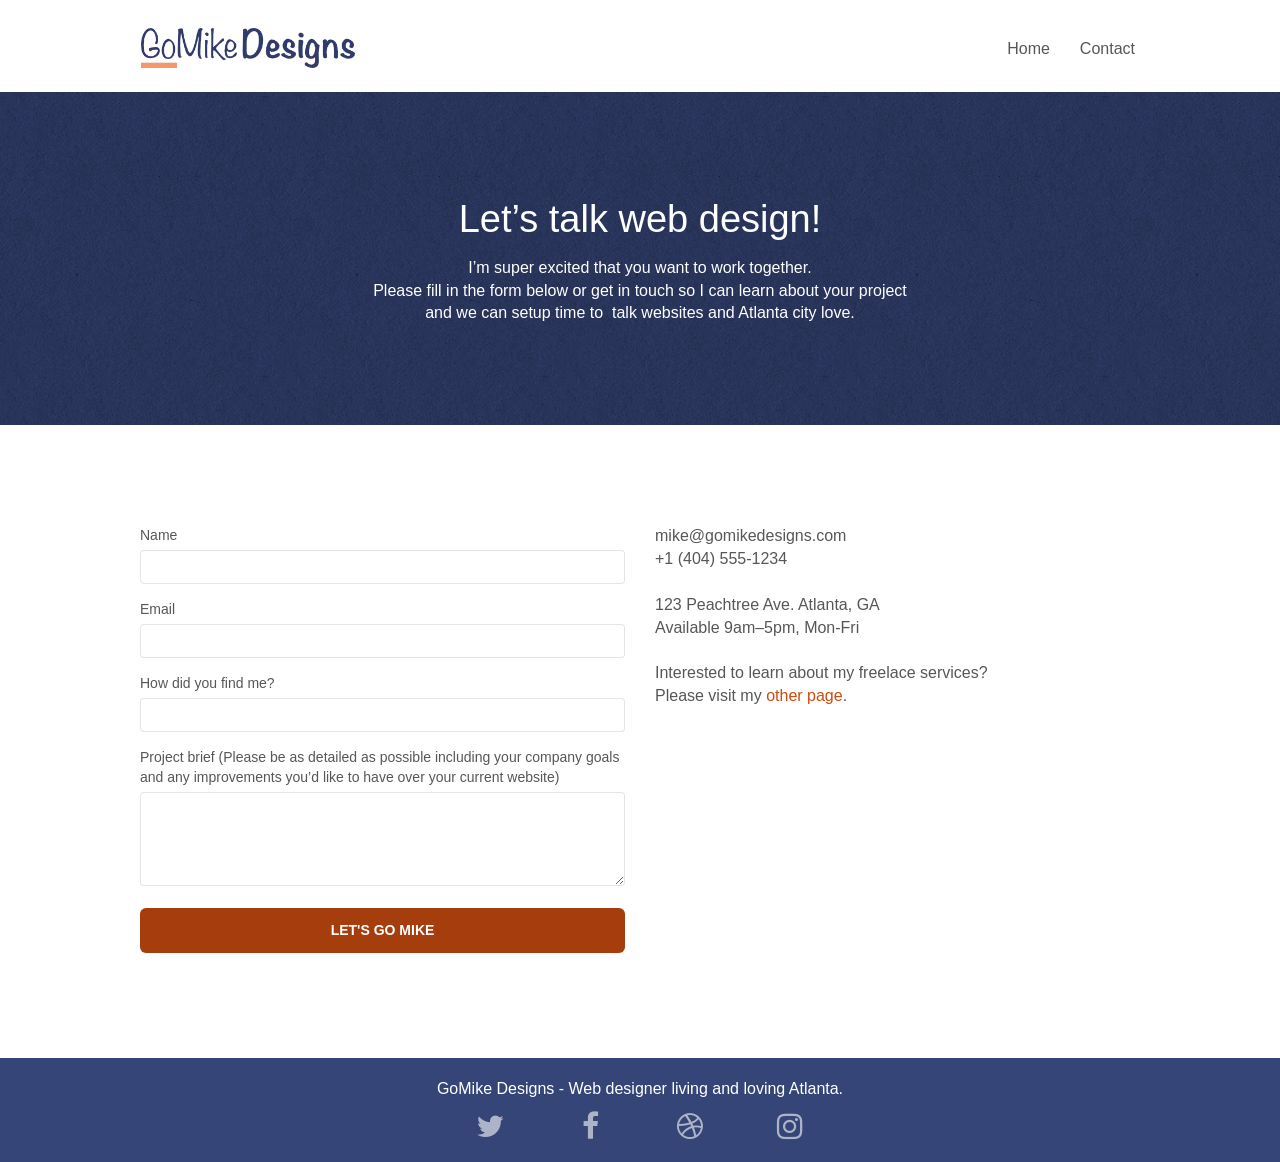
==== commit 1758a327: "favicon logo" ====
--- a/contact.html
+++ b/contact.html
@@ -5,7 +5,7 @@
     <meta name="keywords" content="">
     <meta name="description" content="Get in touch and let's build and design the website you will be proud of!">
     <meta name="viewport" content="width=device-width, initial-scale=1.0, viewport-fit=cover">
-    <link rel="shortcut icon" type="image/png" href="favicon.jpg">
+    <link rel="shortcut icon" type="image/jpg" href="favicon.jpg">
     
 	<link rel="stylesheet" type="text/css" href="./css/bootstrap.min.css">
 	<link rel="stylesheet" type="text/css" href="style.min.css">
--- a/style.min.css
+++ b/style.min.css
@@ -1 +1 @@
-body{-webkit-font-smoothing:antialiased;-moz-osx-font-smoothing:grayscale;background:#fff;margin:0;overflow-x:hidden;padding:0}a,button{outline:none!important;transition:all .3s ease-in-out}a:hover{cursor:pointer;text-decoration:none}#page-loading-blocs-notifaction{background:#fff url(img/pageload-spinner.gif) no-repeat 50%;bottom:0;position:fixed;top:0;width:100%;z-index:100000}.bloc{background:50% 50% no-repeat;-webkit-background-size:cover;-moz-background-size:cover;-o-background-size:cover;background-size:cover;clear:both;padding:0 50px;position:relative;width:100%}.bloc .container{padding-left:0;padding-right:0}.bloc-lg{padding:100px 50px}.bloc-md{padding:50px}.bloc-sm{padding:20px 50px}.bg-b-edge,.bg-bl-edge,.bg-br-edge,.bg-center,.bg-l-edge,.bg-r-edge,.bg-repeat,.bg-t-edge,.bg-tl-edge,.bg-tr-edge{-webkit-background-size:auto!important;-moz-background-size:auto!important;-o-background-size:auto!important;background-size:auto!important}.bg-repeat{background:repeat}.bg-t-edge{background:top no-repeat}.bloc-bg-texture:before{background-size:2px 2px;bottom:0;content:"";left:0;position:absolute;right:0;top:0}.texture-paper:before{background:url(img/texture-paper.png);background-size:280px 280px}.b-parallax{background-attachment:fixed}.d-bloc{color:hsla(0,0%,100%,.7)}.d-bloc button:hover{color:hsla(0,0%,100%,.9)}.d-bloc .icon-round,.d-bloc .icon-rounded,.d-bloc .icon-semi-rounded-a,.d-bloc .icon-semi-rounded-b,.d-bloc .icon-square{border-color:hsla(0,0%,100%,.9)}.d-bloc .divider-h span{border-color:hsla(0,0%,100%,.2)}.d-bloc .a-btn,.d-bloc .navbar a,.d-bloc .navbar-brand,.d-bloc a .icon-lg,.d-bloc a .icon-md,.d-bloc a .icon-sm,.d-bloc a .icon-xl,.d-bloc h1 a,.d-bloc h2 a,.d-bloc h3 a,.d-bloc h4 a,.d-bloc h5 a,.d-bloc h6 a,.d-bloc p a{color:hsla(0,0%,100%,.6)}.d-bloc .a-btn:hover,.d-bloc .navbar a:hover,.d-bloc .navbar-brand:hover,.d-bloc a:hover .icon-lg,.d-bloc a:hover .icon-md,.d-bloc a:hover .icon-sm,.d-bloc a:hover .icon-xl,.d-bloc h1 a:hover,.d-bloc h2 a:hover,.d-bloc h3 a:hover,.d-bloc h4 a:hover,.d-bloc h5 a:hover,.d-bloc h6 a:hover,.d-bloc p a:hover{color:#fff}.d-bloc .navbar-toggle .icon-bar{background:#fff}.d-bloc .btn-wire,.d-bloc .btn-wire:hover{border-color:#fff;color:#fff}.d-bloc .panel{color:rgba(0,0,0,.5)}.d-bloc .panel button:hover{color:rgba(0,0,0,.7)}.d-bloc .panel icon{border-color:rgba(0,0,0,.7)}.d-bloc .panel .divider-h span{border-color:rgba(0,0,0,.1)}.d-bloc .panel .a-btn{color:rgba(0,0,0,.6)}.d-bloc .panel .a-btn:hover{color:#000}.d-bloc .panel .btn-wire,.d-bloc .panel .btn-wire:hover{border-color:rgba(0,0,0,.3);color:rgba(0,0,0,.7)}.d-bloc .panel,.l-bloc{color:rgba(0,0,0,.5)}.d-bloc .panel button:hover,.l-bloc button:hover{color:rgba(0,0,0,.7)}.l-bloc .icon-round,.l-bloc .icon-rounded,.l-bloc .icon-semi-rounded-a,.l-bloc .icon-semi-rounded-b,.l-bloc .icon-square{border-color:rgba(0,0,0,.7)}.d-bloc .panel .divider-h span,.l-bloc .divider-h span{border-color:rgba(0,0,0,.1)}.d-bloc .panel .a-btn,.l-bloc .a-btn,.l-bloc .navbar a,.l-bloc .navbar-brand,.l-bloc a .icon-lg,.l-bloc a .icon-md,.l-bloc a .icon-sm,.l-bloc a .icon-xl,.l-bloc h1 a,.l-bloc h2 a,.l-bloc h3 a,.l-bloc h4 a,.l-bloc h5 a,.l-bloc h6 a,.l-bloc p a{color:rgba(0,0,0,.6)}.d-bloc .panel .a-btn:hover,.l-bloc .a-btn:hover,.l-bloc .navbar a:hover,.l-bloc .navbar-brand:hover,.l-bloc a:hover .icon-lg,.l-bloc a:hover .icon-md,.l-bloc a:hover .icon-sm,.l-bloc a:hover .icon-xl,.l-bloc h1 a:hover,.l-bloc h2 a:hover,.l-bloc h3 a:hover,.l-bloc h4 a:hover,.l-bloc h5 a:hover,.l-bloc h6 a:hover,.l-bloc p a:hover{color:#000}.l-bloc .navbar-toggle .icon-bar{color:rgba(0,0,0,.6)}.d-bloc .panel .btn-wire,.d-bloc .panel .btn-wire:hover,.l-bloc .btn-wire,.l-bloc .btn-wire:hover{border-color:rgba(0,0,0,.3);color:rgba(0,0,0,.7)}.voffset{margin-top:30px}.voffset-lg{margin-top:80px}.row-no-gutters{margin-left:0;margin-right:0}.row.row-no-gutters>[class*=" col-"],.row.row-no-gutters>[class^=col-]{padding-left:0;padding-right:0}#bloc-2-services p{font-size:clamp(1.5rem,.5rem + 1vw,1.75rem)}.navbar{margin-bottom:0;z-index:1}.navbar-brand{font-size:25px;font-weight:400;font-weight:600;height:auto;line-height:44px;padding:3px 15px}.navbar-brand img{display:inline;margin:0 5px 0 0;max-height:200px}.navbar-brand img[src$=svg]{min-width:100px}.nav-center .navbar-brand img{margin:0}.navbar .nav{float:right;margin-right:-16px;padding-top:2px;z-index:1}.nav>li{float:left;font-size:16px;margin-top:4px}.navbar-nav .open .dropdown-menu>li>a{text-align:inherit}.nav>li a:focus,.nav>li a:hover{background:transparent}.navbar-toggle{border:0;margin:10px 10px 0 0}.navbar-toggle:hover{background:transparent!important}.navbar-toggle .icon-bar{background-color:rgba(0,0,0,.5);width:26px}.nav-invert .navbar .nav{float:left}.nav-invert .navbar-brand,.nav-invert .navbar-header{float:right;position:relative;z-index:2}@media (min-width:768px){.site-navigation{position:absolute;right:20px;top:50%;transform:translateY(-50%);-webkit-transform:translateY(-50%)}.nav>li .dropdown-menu a,.nav>li .dropdown-menu a:hover{color:#484848}.nav-invert .site-navigation{left:0;right:0}.nav-center{text-align:center}.nav-center .navbar-header{width:100%}.nav-center .nav>li,.nav-center .navbar-brand,.nav-center .navbar-header{display:inline-block;float:none}.nav-center .site-navigation{margin-right:0;margin-top:20px;position:relative;right:0;width:100%}.nav-center.mini-nav .navbar-toggle{float:none;margin:10px auto 0}}.nav>li>.dropdown a{background:none!important;display:block;padding:14px 15px}nav .caret{margin:0 5px}.dropdown-menu .dropdown-menu{left:100%;top:-8px}.dropdown-menu .dropmenu-flow-right{border-top-left-radius:0;border-top-right-radius:0;left:0;margin-left:-1px;top:100%}.dropdown-menu .dropdown span{border:4px solid transparent;border-left-color:#000;float:right;margin:6px -5px 0 0!important}.mg-md{margin-bottom:20px}.mg-lg,.mg-md{margin-top:10px}.mg-lg{margin-bottom:40px}.btn{margin:0 5px 5px 0}.btn.pull-right{margin:0 0 5px 5px}.btn-d,.btn-d:focus,.btn-d:hover{background:rgba(0,0,0,.3);color:#fff}button{outline:none!important}.btn-rd{border-radius:40px}.btn-clean{border:1px solid rgba(0,0,0,.08);border-bottom-color:rgba(0,0,0,.1);box-shadow:0 1px 3px rgba(0,0,1,.25),inset 0 1px 0 0 hsla(0,0%,100%,.15);text-shadow:0 1px 0 rgba(0,0,1,.1)}.icon-md{font-size:30px!important}.icon-lg{font-size:60px!important}.sm-shadow{text-shadow:0 1px 2px rgba(0,0,0,.3)}.panel-sq,.panel-sq .panel-footer,.panel-sq .panel-heading{border-radius:0}.panel-rd{border-radius:30px}.panel-rd .panel-heading{border-radius:29px 29px 0 0}.panel-rd .panel-footer{border-radius:0 0 29px 29px}.form-control{border-color:rgba(0,0,0,.1);box-shadow:none}.scrollToTop{bottom:20px;height:40px;opacity:0;position:fixed;right:20px;transition:all .3s ease-in-out;width:40px;z-index:500}.scrollToTop span{margin-top:6px}.showScrollTop{font-size:14px;opacity:1}a[data-lightbox]{display:block;position:relative;text-align:center}a[data-lightbox]:hover:before{background:rgba(0,0,0,.6);border-radius:50%;color:#fff;content:"+";font-family:HelveticaNeue-Light,Helvetica Neue Light,Helvetica Neue,Helvetica,Arial;font-size:32px;font-weight:100;height:50px;margin-left:-25px;position:absolute;top:50%;transform:translateY(-50%);-webkit-transform:translateY(-50%);width:50px;z-index:1}a[data-lightbox]:hover img{-webkit-animation-fill-mode:none;animation-fill-mode:none;opacity:.6}#lightbox-modal{align-items:center;display:flex}#lightbox-modal .modal-dialog{margin:0 auto;max-width:900px;width:90%}#lightbox-modal .modal-dialog img{margin:0 auto;max-height:90vh}.lightbox-caption{bottom:5px;left:15px;padding:20px;right:15px}.close-lightbox,.lightbox-caption{background:rgba(0,0,0,.5);color:#fff;position:absolute}.close-lightbox{border:none;font-size:30px;line-height:30px;opacity:.3;padding:0 9px 5px;right:20px;top:20px;z-index:20}.close-lightbox:hover,.next-lightbox:hover,.prev-lightbox:hover{color:#fff;opacity:1}.next-lightbox,.prev-lightbox{background:rgba(0,0,0,.5);color:hsla(0,0%,100%,.9);font-size:20px;opacity:.4;position:absolute;top:45%;transition:all .2s ease-in-out;z-index:1}.next-lightbox{padding:6px 8px 1px 13px;right:25px}.prev-lightbox{left:25px;padding:6px 13px 1px 10px}.snapshot-lb .modal-body{padding-bottom:45px}.snapshot-lb .lightbox-caption{background:none;color:rgba(0,0,0,.5);padding:0}.btn,a,h1,h2,h3,h4,h5,h6,label,p{color:#575757!important;font-family:helvetica;font-weight:400}.container{max-width:1000px}.hero-bloc-text{font-size:38px}.hero-bloc-text-sub{font-size:36px}.statement-bloc-text{font-size:20px;font-style:italic;font-weight:lighter;line-height:26px;margin:auto;max-width:520px;text-align:center}p{font-size:16px}.tight-width-whitespace{margin:auto;max-width:600px}.h1{font-family:Open Sans;font-size:20px}.cta-hero{color:#fff!important;font-size:1em;font-weight:700;margin-top:22px;padding:12px 28px;text-transform:uppercase}.social{margin:auto;max-width:400px}h2{font-size:22px;line-height:1.4em}h3{color:#333!important;font-size:15px;font-weight:700;text-transform:uppercase}.med-width-whitespace{box-shadow:0 0 0 #000;margin:auto;max-width:800px}h1,h4{color:#333!important}.icons{margin-bottom:14px;margin-top:24px}.white{color:#fff!important}.portfolio-title{color:#000!important;font-family:Arial,Helvetica,sans-serif;font-size:32px;font-weight:400}.portfolio-thumb{margin-bottom:24px}.portfolio-row{margin-bottom:44px;margin-top:50px}.avatar{box-shadow:0 4px 9px rgba(0,0,0,.3)}.black-background{background-color:rgba(35,31,32,.7);padding:40px}.bold-link{font-weight:900;text-decoration:underline!important}.service-header{font-size:15px;font-weight:700;text-transform:uppercase}.bgc-white{background-color:#fff}.bgc-dark-slate-blue{background-color:#364577}.bgc-atomic-tangerine{background-color:#f3976c}.tc-white{color:#fff!important}.btn-atomic-tangerine{background:#f3976c;color:#fff!important}.btn-atomic-tangerine:hover{background:#c27956!important;color:#fff!important}.ltc-white{color:#fff!important}.ltc-white:hover{color:#ccc!important}.ltc-atomic-tangerine{color:#f3976c!important}.ltc-atomic-tangerine:hover{color:#c27956!important}.icon-dark-slate-blue{border-color:#364577!important;color:#364577!important}.bg-dots-bg{background-image:url(img/dots-bg.png)}.bg-lines-h2-bg{background-image:url(img/lines-h2-bg.png)}.bg-atlanta-20made-20sign{background-image:url(img/atlanta%20made%20sign.webp)}.bg-atlanta-20made-20sign-20orange{background-image:url(img/atlanta%20made%20sign%20orange.webp)}@media (max-width:1024px){.bloc{padding-left:20px;padding-right:20px}.bloc-tile-2.full-width-bloc .container,.bloc-tile-3.full-width-bloc .container,.bloc-tile-4.full-width-bloc .container,.bloc.full-width-bloc{padding-left:0;padding-right:0}}@media (max-width:992px) and (min-width:768px){.navbar .nav{max-width:80%}.nav-center.navbar .nav{max-width:100%}}@media only screen and (min-device-width:768px) and (max-device-width:1024px) and (orientation:landscape){.b-parallax{background-attachment:scroll}}@media only screen and (min-device-width:1024px) and (max-device-width:1366px) and (-webkit-min-device-pixel-ratio:1.5){.b-parallax{background-attachment:scroll}}@media (max-width:991px){.container{width:100%}.b-parallax{background-attachment:scroll}#hero-bloc,.page-container{overflow-x:hidden;position:relative}.bloc{padding-left:constant(safe-area-inset-left);padding-right:constant(safe-area-inset-right)}.bloc-group,.bloc-group .bloc{display:block;width:100%}.bloc-fill-screen .fill-bloc-bottom-edge,.bloc-fill-screen .fill-bloc-top-edge{padding:0 constant(safe-area-inset-right) 0 constant(safe-area-inset-left)}}@media (max-width:767px){.page-container{overflow-x:hidden;position:relative}#disqus_thread,h1,h2,h3,h4,h5,h6,p{padding-left:10px!important;padding-right:10px!important}.b-parallax{background-attachment:scroll}.navbar .nav{border-top:1px solid rgba(0,0,0,.2);float:none!important;padding-top:0}.navbar.row{margin-left:0;margin-right:0}.site-navigation{position:inherit;transform:none;-webkit-transform:none;-ms-transform:none}.nav>li{background:rgba(0,0,0,.05);border-bottom:1px solid rgba(0,0,0,.1);margin-top:0;padding-left:15px;text-align:left;width:100%}.nav>li:hover{background:rgba(0,0,0,.08)}.dropdown .dropdown a .caret{border:4px solid transparent;border-top-color:#000;float:none;margin:5px 0 0 10px!important}#hero-bloc .navbar .nav{background:rgba(0,0,0,.8)}#hero-bloc .navbar .nav a{color:hsla(0,0%,100%,.6)}.hero{padding:50px 0}.hero-nav{left:-1px;right:-1px}.navbar-collapse{-webkit-box-shadow:none;box-shadow:none;overflow-x:hidden;padding:0}.navbar-brand img{max-height:40px;width:auto}.nav-invert .navbar-header{float:none;width:100%}.nav-invert .navbar-toggle{float:left;margin-left:10px}.bloc{padding-left:0;padding-right:0}.bloc-lg,.bloc-xl,.bloc-xxl{padding:40px 0}.bloc-fill-screen .fill-bloc-bottom-edge,.bloc-fill-screen .fill-bloc-top-edge,.bloc-md,.bloc-sm,.bloc-tile-2 .container,.bloc-tile-3 .container,.bloc-tile-4 .container{padding-left:0;padding-right:0}.a-block{padding:0 10px}.btn-dwn{display:none}.voffset{margin-top:5px}.voffset-md{margin-top:20px}.voffset-lg{margin-top:30px}form{padding:5px}.close-lightbox{display:inline-block}.blocsapp-device-iphone5{background-size:216px 425px;height:425px;padding-top:60px;width:216px}.blocsapp-device-iphone5 img{height:320px;width:180px}}@media (max-width:400px){.bloc{padding-left:0;padding-right:0}}@media (max-width:767px){.bloc-mob-center-text{text-align:center}}+body{-webkit-font-smoothing:antialiased;-moz-osx-font-smoothing:grayscale;background:#fff;margin:0;overflow-x:hidden;padding:0}.image-logo{height:40px;width:auto}.image-resize-mode{height:auto;width:100px}a,button{outline:none!important;transition:all .3s ease-in-out}a:hover{cursor:pointer;text-decoration:none}#page-loading-blocs-notifaction{background:#fff url(img/pageload-spinner.gif) no-repeat 50%;bottom:0;position:fixed;top:0;width:100%;z-index:100000}.bloc{background:50% 50% no-repeat;-webkit-background-size:cover;-moz-background-size:cover;-o-background-size:cover;background-size:cover;clear:both;padding:0 50px;position:relative;width:100%}.bloc .container{padding-left:0;padding-right:0}.bloc-lg{padding:100px 50px}.bloc-md{padding:50px}.bloc-sm{padding:20px 50px}.bg-b-edge,.bg-bl-edge,.bg-br-edge,.bg-center,.bg-l-edge,.bg-r-edge,.bg-repeat,.bg-t-edge,.bg-tl-edge,.bg-tr-edge{-webkit-background-size:auto!important;-moz-background-size:auto!important;-o-background-size:auto!important;background-size:auto!important}.bg-repeat{background:repeat}.bg-t-edge{background:top no-repeat}.bloc-bg-texture:before{background-size:2px 2px;bottom:0;content:"";left:0;position:absolute;right:0;top:0}.texture-paper:before{background:url(img/texture-paper.png);background-size:280px 280px}.b-parallax{background-attachment:fixed}.d-bloc{color:hsla(0,0%,100%,.7)}.d-bloc button:hover{color:hsla(0,0%,100%,.9)}.d-bloc .icon-round,.d-bloc .icon-rounded,.d-bloc .icon-semi-rounded-a,.d-bloc .icon-semi-rounded-b,.d-bloc .icon-square{border-color:hsla(0,0%,100%,.9)}.d-bloc .divider-h span{border-color:hsla(0,0%,100%,.2)}.d-bloc .a-btn,.d-bloc .navbar a,.d-bloc .navbar-brand,.d-bloc a .icon-lg,.d-bloc a .icon-md,.d-bloc a .icon-sm,.d-bloc a .icon-xl,.d-bloc h1 a,.d-bloc h2 a,.d-bloc h3 a,.d-bloc h4 a,.d-bloc h5 a,.d-bloc h6 a,.d-bloc p a{color:hsla(0,0%,100%,.6)}.d-bloc .a-btn:hover,.d-bloc .navbar a:hover,.d-bloc .navbar-brand:hover,.d-bloc a:hover .icon-lg,.d-bloc a:hover .icon-md,.d-bloc a:hover .icon-sm,.d-bloc a:hover .icon-xl,.d-bloc h1 a:hover,.d-bloc h2 a:hover,.d-bloc h3 a:hover,.d-bloc h4 a:hover,.d-bloc h5 a:hover,.d-bloc h6 a:hover,.d-bloc p a:hover{color:#fff}.d-bloc .navbar-toggle .icon-bar{background:#fff}.d-bloc .btn-wire,.d-bloc .btn-wire:hover{border-color:#fff;color:#fff}.d-bloc .panel{color:rgba(0,0,0,.5)}.d-bloc .panel button:hover{color:rgba(0,0,0,.7)}.d-bloc .panel icon{border-color:rgba(0,0,0,.7)}.d-bloc .panel .divider-h span{border-color:rgba(0,0,0,.1)}.d-bloc .panel .a-btn{color:rgba(0,0,0,.6)}.d-bloc .panel .a-btn:hover{color:#000}.d-bloc .panel .btn-wire,.d-bloc .panel .btn-wire:hover{border-color:rgba(0,0,0,.3);color:rgba(0,0,0,.7)}.d-bloc .panel,.l-bloc{color:rgba(0,0,0,.5)}.d-bloc .panel button:hover,.l-bloc button:hover{color:rgba(0,0,0,.7)}.l-bloc .icon-round,.l-bloc .icon-rounded,.l-bloc .icon-semi-rounded-a,.l-bloc .icon-semi-rounded-b,.l-bloc .icon-square{border-color:rgba(0,0,0,.7)}.d-bloc .panel .divider-h span,.l-bloc .divider-h span{border-color:rgba(0,0,0,.1)}.d-bloc .panel .a-btn,.l-bloc .a-btn,.l-bloc .navbar a,.l-bloc .navbar-brand,.l-bloc a .icon-lg,.l-bloc a .icon-md,.l-bloc a .icon-sm,.l-bloc a .icon-xl,.l-bloc h1 a,.l-bloc h2 a,.l-bloc h3 a,.l-bloc h4 a,.l-bloc h5 a,.l-bloc h6 a,.l-bloc p a{color:rgba(0,0,0,.6)}.d-bloc .panel .a-btn:hover,.l-bloc .a-btn:hover,.l-bloc .navbar a:hover,.l-bloc .navbar-brand:hover,.l-bloc a:hover .icon-lg,.l-bloc a:hover .icon-md,.l-bloc a:hover .icon-sm,.l-bloc a:hover .icon-xl,.l-bloc h1 a:hover,.l-bloc h2 a:hover,.l-bloc h3 a:hover,.l-bloc h4 a:hover,.l-bloc h5 a:hover,.l-bloc h6 a:hover,.l-bloc p a:hover{color:#000}.l-bloc .navbar-toggle .icon-bar{color:rgba(0,0,0,.6)}.d-bloc .panel .btn-wire,.d-bloc .panel .btn-wire:hover,.l-bloc .btn-wire,.l-bloc .btn-wire:hover{border-color:rgba(0,0,0,.3);color:rgba(0,0,0,.7)}.voffset{margin-top:30px}.voffset-lg{margin-top:80px}.row-no-gutters{margin-left:0;margin-right:0}.row.row-no-gutters>[class*=" col-"],.row.row-no-gutters>[class^=col-]{padding-left:0;padding-right:0}#bloc-2-services p{font-size:clamp(1.5rem,.5rem + 1vw,1.75rem)}.navbar{margin-bottom:0;z-index:1}.navbar-brand{font-size:25px;font-weight:400;font-weight:600;height:auto;line-height:44px;padding:3px 15px}.navbar-brand img{display:inline;margin:0 5px 0 0;max-height:200px}.navbar-brand img[src$=svg]{min-width:100px}.nav-center .navbar-brand img{margin:0}.navbar .nav{float:right;margin-right:-16px;padding-top:2px;z-index:1}.nav>li{float:left;font-size:16px;margin-top:4px}.navbar-nav .open .dropdown-menu>li>a{text-align:inherit}.nav>li a:focus,.nav>li a:hover{background:transparent}.navbar-toggle{border:0;margin:10px 10px 0 0}.navbar-toggle:hover{background:transparent!important}.navbar-toggle .icon-bar{background-color:rgba(0,0,0,.5);width:26px}.nav-invert .navbar .nav{float:left}.nav-invert .navbar-brand,.nav-invert .navbar-header{float:right;position:relative;z-index:2}@media (min-width:768px){.site-navigation{position:absolute;right:20px;top:50%;transform:translateY(-50%);-webkit-transform:translateY(-50%)}.nav>li .dropdown-menu a,.nav>li .dropdown-menu a:hover{color:#484848}.nav-invert .site-navigation{left:0;right:0}.nav-center{text-align:center}.nav-center .navbar-header{width:100%}.nav-center .nav>li,.nav-center .navbar-brand,.nav-center .navbar-header{display:inline-block;float:none}.nav-center .site-navigation{margin-right:0;margin-top:20px;position:relative;right:0;width:100%}.nav-center.mini-nav .navbar-toggle{float:none;margin:10px auto 0}}.nav>li>.dropdown a{background:none!important;display:block;padding:14px 15px}nav .caret{margin:0 5px}.dropdown-menu .dropdown-menu{left:100%;top:-8px}.dropdown-menu .dropmenu-flow-right{border-top-left-radius:0;border-top-right-radius:0;left:0;margin-left:-1px;top:100%}.dropdown-menu .dropdown span{border:4px solid transparent;border-left-color:#000;float:right;margin:6px -5px 0 0!important}.mg-md{margin-bottom:20px}.mg-lg,.mg-md{margin-top:10px}.mg-lg{margin-bottom:40px}.btn{margin:0 5px 5px 0}.btn.pull-right{margin:0 0 5px 5px}.btn-d,.btn-d:focus,.btn-d:hover{background:rgba(0,0,0,.3);color:#fff}button{outline:none!important}.btn-rd{border-radius:40px}.btn-clean{border:1px solid rgba(0,0,0,.08);border-bottom-color:rgba(0,0,0,.1);box-shadow:0 1px 3px rgba(0,0,1,.25),inset 0 1px 0 0 hsla(0,0%,100%,.15);text-shadow:0 1px 0 rgba(0,0,1,.1)}.icon-md{font-size:30px!important}.icon-lg{font-size:60px!important}.sm-shadow{text-shadow:0 1px 2px rgba(0,0,0,.3)}.panel-sq,.panel-sq .panel-footer,.panel-sq .panel-heading{border-radius:0}.panel-rd{border-radius:30px}.panel-rd .panel-heading{border-radius:29px 29px 0 0}.panel-rd .panel-footer{border-radius:0 0 29px 29px}.form-control{border-color:rgba(0,0,0,.1);box-shadow:none}.scrollToTop{bottom:20px;height:40px;opacity:0;position:fixed;right:20px;transition:all .3s ease-in-out;width:40px;z-index:500}.scrollToTop span{margin-top:6px}.showScrollTop{font-size:14px;opacity:1}a[data-lightbox]{display:block;position:relative;text-align:center}a[data-lightbox]:hover:before{background:rgba(0,0,0,.6);border-radius:50%;color:#fff;content:"+";font-family:HelveticaNeue-Light,Helvetica Neue Light,Helvetica Neue,Helvetica,Arial;font-size:32px;font-weight:100;height:50px;margin-left:-25px;position:absolute;top:50%;transform:translateY(-50%);-webkit-transform:translateY(-50%);width:50px;z-index:1}a[data-lightbox]:hover img{-webkit-animation-fill-mode:none;animation-fill-mode:none;opacity:.6}#lightbox-modal{align-items:center;display:flex}#lightbox-modal .modal-dialog{margin:0 auto;max-width:900px;width:90%}#lightbox-modal .modal-dialog img{margin:0 auto;max-height:90vh}.lightbox-caption{bottom:5px;left:15px;padding:20px;right:15px}.close-lightbox,.lightbox-caption{background:rgba(0,0,0,.5);color:#fff;position:absolute}.close-lightbox{border:none;font-size:30px;line-height:30px;opacity:.3;padding:0 9px 5px;right:20px;top:20px;z-index:20}.close-lightbox:hover,.next-lightbox:hover,.prev-lightbox:hover{color:#fff;opacity:1}.next-lightbox,.prev-lightbox{background:rgba(0,0,0,.5);color:hsla(0,0%,100%,.9);font-size:20px;opacity:.4;position:absolute;top:45%;transition:all .2s ease-in-out;z-index:1}.next-lightbox{padding:6px 8px 1px 13px;right:25px}.prev-lightbox{left:25px;padding:6px 13px 1px 10px}.snapshot-lb .modal-body{padding-bottom:45px}.snapshot-lb .lightbox-caption{background:none;color:rgba(0,0,0,.5);padding:0}.btn,a,h1,h2,h3,h4,h5,h6,label,p{color:#575757!important;font-family:helvetica;font-weight:400}.container{max-width:1000px}.hero-bloc-text{font-size:38px}.hero-bloc-text-sub{font-size:36px}.statement-bloc-text{font-size:20px;font-style:italic;font-weight:lighter;line-height:26px;margin:auto;max-width:520px;text-align:center}p{font-size:16px}.tight-width-whitespace{margin:auto;max-width:600px}.h1{font-family:Open Sans;font-size:20px}.cta-hero{color:#fff!important;font-size:1em;font-weight:700;margin-top:22px;padding:12px 28px;text-transform:uppercase}.social{margin:auto;max-width:400px}h2{font-size:22px;line-height:1.4em}h3{color:#333!important;font-size:15px;font-weight:700;text-transform:uppercase}.med-width-whitespace{box-shadow:0 0 0 #000;margin:auto;max-width:800px}h1,h4{color:#333!important}.icons{margin-bottom:14px;margin-top:24px}.white{color:#fff!important}.portfolio-title{color:#000!important;font-family:Arial,Helvetica,sans-serif;font-size:32px;font-weight:400}.portfolio-thumb{margin-bottom:24px}.portfolio-row{margin-bottom:44px;margin-top:50px}.avatar{box-shadow:0 4px 9px rgba(0,0,0,.3)}.black-background{background-color:rgba(35,31,32,.7);padding:40px}.bold-link{font-weight:900;text-decoration:underline!important}.service-header{font-size:15px;font-weight:700;text-transform:uppercase}.bgc-white{background-color:#fff}.bgc-dark-slate-blue{background-color:#364577}.bgc-atomic-tangerine{background-color:#cd4b0e}.tc-white{color:#fff!important}.btn-atomic-tangerine{background:#a53d0d;color:#fff!important}.btn-atomic-tangerine:hover{background:#7f432f!important;color:#fff!important}.ltc-white{color:#fff!important}.ltc-white:hover{color:#ccc!important}.ltc-atomic-tangerine{color:#cd4b0e!important}.ltc-atomic-tangerine:hover{color:#99380b!important}.icon-dark-slate-blue{border-color:#364577!important;color:#364577!important}.bg-dots-bg{background-image:url(img/dots-bg.png)}.bg-lines-h2-bg{background-image:url(img/lines-h2-bg.png)}.bg-atlanta-20made-20sign{background-image:url(img/atlanta%20made%20sign.webp)}.bg-atlanta-20made-20sign-20orange{background-image:url(img/atlanta%20made%20sign%20orange.webp)}@media (max-width:1024px){.bloc{padding-left:20px;padding-right:20px}.bloc-tile-2.full-width-bloc .container,.bloc-tile-3.full-width-bloc .container,.bloc-tile-4.full-width-bloc .container,.bloc.full-width-bloc{padding-left:0;padding-right:0}}@media (max-width:992px) and (min-width:768px){.navbar .nav{max-width:80%}.nav-center.navbar .nav{max-width:100%}}@media only screen and (min-device-width:768px) and (max-device-width:1024px) and (orientation:landscape){.b-parallax{background-attachment:scroll}}@media only screen and (min-device-width:1024px) and (max-device-width:1366px) and (-webkit-min-device-pixel-ratio:1.5){.b-parallax{background-attachment:scroll}}@media (max-width:991px){.container{width:100%}.b-parallax{background-attachment:scroll}#hero-bloc,.page-container{overflow-x:hidden;position:relative}.bloc{padding-left:constant(safe-area-inset-left);padding-right:constant(safe-area-inset-right)}.bloc-group,.bloc-group .bloc{display:block;width:100%}.bloc-fill-screen .fill-bloc-bottom-edge,.bloc-fill-screen .fill-bloc-top-edge{padding:0 constant(safe-area-inset-right) 0 constant(safe-area-inset-left)}}@media (max-width:767px){.page-container{overflow-x:hidden;position:relative}#disqus_thread,h1,h2,h3,h4,h5,h6,p{padding-left:10px!important;padding-right:10px!important}.b-parallax{background-attachment:scroll}.navbar .nav{border-top:1px solid rgba(0,0,0,.2);float:none!important;padding-top:0}.navbar.row{margin-left:0;margin-right:0}.site-navigation{position:inherit;transform:none;-webkit-transform:none;-ms-transform:none}.nav>li{background:rgba(0,0,0,.05);border-bottom:1px solid rgba(0,0,0,.1);margin-top:0;padding-left:15px;text-align:left;width:100%}.nav>li:hover{background:rgba(0,0,0,.08)}.dropdown .dropdown a .caret{border:4px solid transparent;border-top-color:#000;float:none;margin:5px 0 0 10px!important}#hero-bloc .navbar .nav{background:rgba(0,0,0,.8)}#hero-bloc .navbar .nav a{color:hsla(0,0%,100%,.6)}.hero{padding:50px 0}.hero-nav{left:-1px;right:-1px}.navbar-collapse{-webkit-box-shadow:none;box-shadow:none;overflow-x:hidden;padding:0}.navbar-brand img{max-height:40px;width:auto}.nav-invert .navbar-header{float:none;width:100%}.nav-invert .navbar-toggle{float:left;margin-left:10px}.bloc{padding-left:0;padding-right:0}.bloc-lg,.bloc-xl,.bloc-xxl{padding:40px 0}.bloc-fill-screen .fill-bloc-bottom-edge,.bloc-fill-screen .fill-bloc-top-edge,.bloc-md,.bloc-sm,.bloc-tile-2 .container,.bloc-tile-3 .container,.bloc-tile-4 .container{padding-left:0;padding-right:0}.a-block{padding:0 10px}.btn-dwn{display:none}.voffset{margin-top:5px}.voffset-md{margin-top:20px}.voffset-lg{margin-top:30px}form{padding:5px}.close-lightbox{display:inline-block}.blocsapp-device-iphone5{background-size:216px 425px;height:425px;padding-top:60px;width:216px}.blocsapp-device-iphone5 img{height:320px;width:180px}}@media (max-width:400px){.bloc{padding-left:0;padding-right:0}}@media (max-width:767px){.bloc-mob-center-text{text-align:center}}
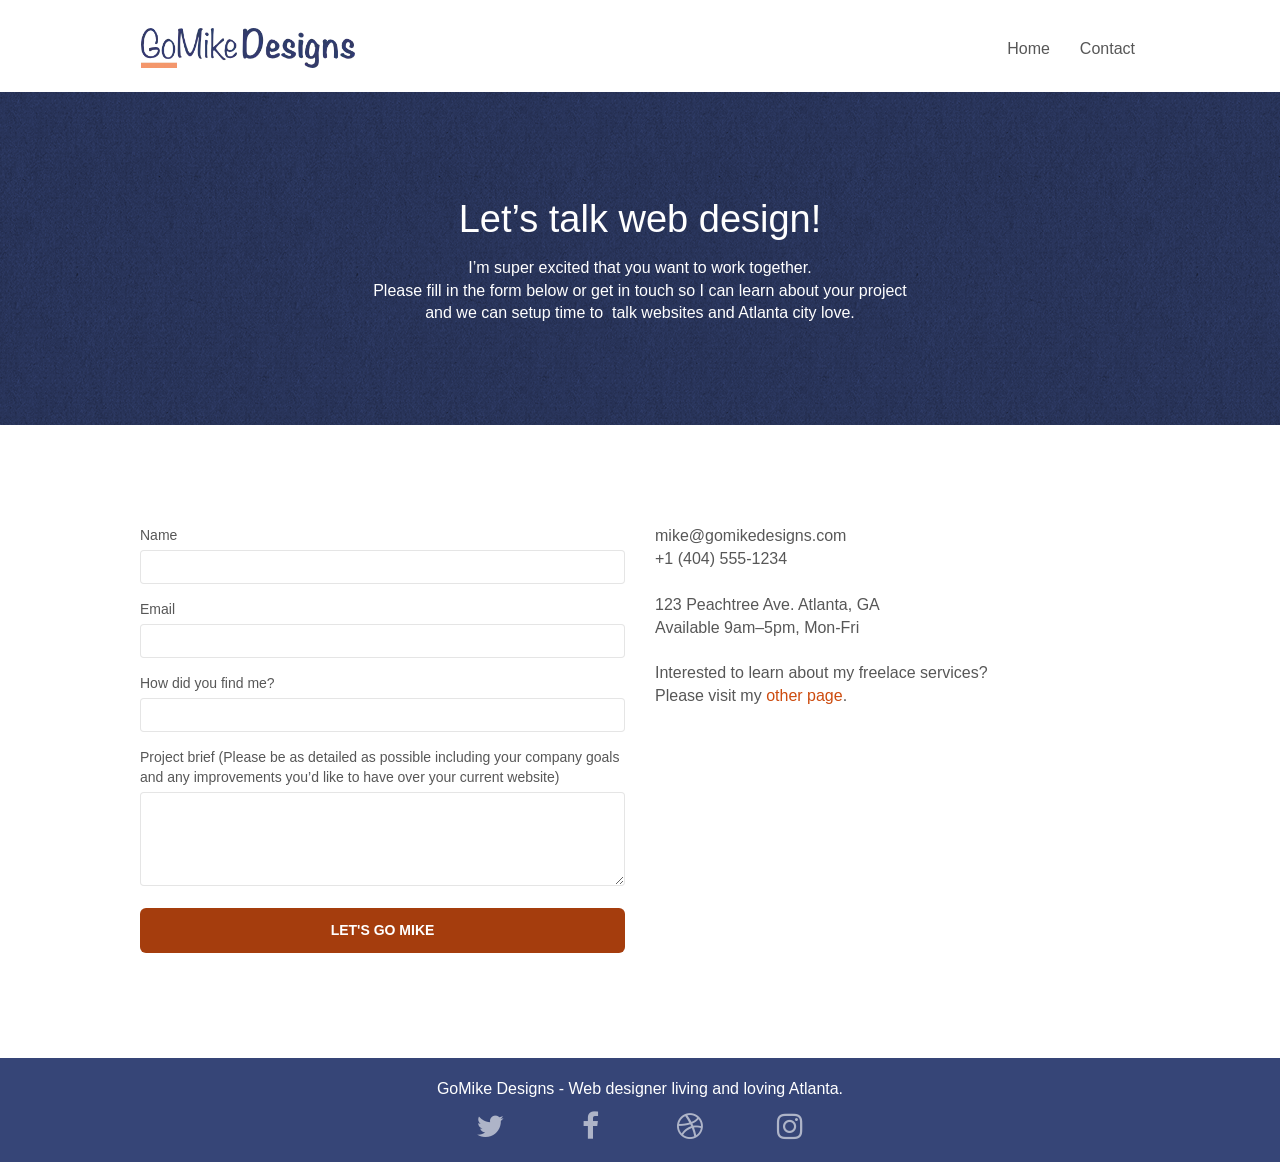
==== commit 6c3a7d28: "give semantic names to the tags" ====
--- a/contact.html
+++ b/contact.html
@@ -2,157 +2,153 @@
 <html lang="en">
 <head>
     <meta charset="utf-8">
-    <meta name="keywords" content="">
+    <meta name="keywords" content=" ">
     <meta name="description" content="Get in touch and let's build and design the website you will be proud of!">
     <meta name="viewport" content="width=device-width, initial-scale=1.0, viewport-fit=cover">
-    <link rel="shortcut icon" type="image/jpg" href="favicon.jpg">
     
+	<link rel="shortcut icon" type="image/jpg" href="favicon.jpg">
 	<link rel="stylesheet" type="text/css" href="./css/bootstrap.min.css">
 	<link rel="stylesheet" type="text/css" href="style.min.css">
 	<link rel="stylesheet" type="text/css" href="./css/font-awesome.min.css">
 	<link rel="stylesheet" type="text/css" href="./css/et-line.min.css">
 
-	
     <title>Contact</title>
-
-    
-<!-- Analytics -->
- 
-<!-- Analytics END -->
     
 </head>
 <body>
-<!-- Main container -->
-<div class="page-container">
-    
-<!-- bloc-0 -->
-<div class="bloc bgc-white l-bloc " id="bloc-0">
-	<div class="container bloc-sm">
-		<nav class="navbar row">
-			<div class="navbar-header">
-				<a class="navbar-brand" href="index.html"><img src="img/atlanta%20web%20design%20logo.webp" class="image-logo" alt="GoMike Designs" width="386" height="72"/></a>
-				<button id="nav-toggle" type="button" class="ui-navbar-toggle navbar-toggle" data-toggle="collapse" data-target=".navbar-1">
-					<span class="sr-only">Toggle navigation</span><span class="icon-bar"></span><span class="icon-bar"></span><span class="icon-bar"></span>
-				</button>
+
+	<!-- header -->
+	<header class="bloc bgc-white l-bloc " id="bloc-0">
+		<div class="container bloc-sm">
+			<nav class="navbar row">
+				<div class="navbar-header">
+					<a class="navbar-brand" href="index.html"><img src="img/atlanta%20web%20design%20logo.webp" class="image-logo" alt="GoMike Designs" width="386" height="72"/></a>
+					<button id="nav-toggle" type="button" class="ui-navbar-toggle navbar-toggle" data-toggle="collapse" data-target=".navbar-1">
+						<span class="sr-only">Toggle navigation</span><span class="icon-bar"></span><span class="icon-bar"></span><span class="icon-bar"></span>
+					</button>
+				</div>
+				<div class="collapse navbar-collapse navbar-1 special-dropdown-nav">
+					<ul class="site-navigation nav navbar-nav">
+						<li>
+							<a href="index.html">Home</a>
+						</li>
+						<li>
+						</li>
+						<li>
+							<a href="contact.html">Contact</a>
+						</li>
+					</ul>
+				</div>
+			</nav>
+		</div>
+	</header>
+	<!-- header END -->
+
+	<!-- main -->
+	<main class="page-container">
+		
+		<!-- section-1 -->
+		<section class="bloc bg-dots-bg bg-repeat bgc-dark-slate-blue d-bloc bloc-bg-texture texture-paper" id="bloc-6">
+			<div class="container bloc-lg">
+				<div class="row">
+					<div class="col-sm-12">
+						<p class="text-center hero-bloc-text tc-white">
+							Let&rsquo;s talk web design!
+						</p>
+						<p class="text-center mg-lg tc-white tight-width-whitespace">
+							I&rsquo;m super excited that you want to work together.<br>Please fill in the form below or get in touch so I can learn about your project <br>and we can setup time to &nbsp;talk websites and Atlanta city love.
+						</p>
+					</div>
+				</div>
 			</div>
-			<div class="collapse navbar-collapse navbar-1 special-dropdown-nav">
-				<ul class="site-navigation nav navbar-nav">
-					<li>
-						<a href="index.html">Home</a>
-					</li>
-					<li>
-					</li>
-					<li>
-						<a href="contact.html">Contact</a>
-					</li>
-				</ul>
+		</section>
+		<!-- section-1 END -->
+
+		<!-- form -->
+		<section class="bloc bgc-white l-bloc" id="bloc-7">
+			<div class="container bloc-lg">
+				<div class="row">
+					<div class="col-sm-6">
+						<form id="form_1" novalidate success-msg="Your message has been sent." fail-msg="Sorry it seems that our mail server is not responding, Sorry for the inconvenience!">
+							<div class="form-group">
+								<label for="name">
+									Name
+								</label>
+								<input id="name" class="form-control" required />
+							</div>
+							<div class="form-group">
+								<label for="email">
+									Email
+								</label>
+								<input id="email" class="form-control" type="email" required />
+							</div>
+							<div class="form-group">
+								<label for="input_504">
+									How did you find me?
+								</label>
+								<input class="form-control" type="text" required id="input_504" />
+							</div>
+							<div class="form-group">
+								<label for="message">
+									Project brief (Please be as detailed as possible including your company goals and any improvements you&rsquo;d like to have over your current website)<br>
+								</label>
+								<textarea id="message" class="form-control" rows="4" cols="50" required></textarea>
+							</div> 
+							<button class="bloc-button btn btn-lg btn-block cta-hero btn-atomic-tangerine" type="submit">
+								Let's go Mike
+							</button>
+						</form>
+					</div>
+					<div class="col-sm-6">
+						<p>
+							mike@gomikedesigns.com<br>+1 (404) 555-1234<br> <br>123 Peachtree Ave. Atlanta, GA<br>Available 9am–5pm, Mon-Fri <br> <br>Interested to learn about my freelace services? <br>Please visit my&nbsp;<a class="ltc-atomic-tangerine" href="index.html">other page</a>.
+						</p>
+					</div>
+				</div>
 			</div>
-		</nav>
-	</div>
-</div>
-<!-- bloc-0 END -->
+		</section>
+		<!-- form END -->
 
-<!-- bloc-6 -->
-<div class="bloc bg-dots-bg bg-repeat bgc-dark-slate-blue d-bloc bloc-bg-texture texture-paper" id="bloc-6">
-	<div class="container bloc-lg">
-		<div class="row">
-			<div class="col-sm-12">
-				<p class="text-center hero-bloc-text tc-white">
-					Let&rsquo;s talk web design!
-				</p>
-				<p class="text-center mg-lg tc-white tight-width-whitespace">
-					I&rsquo;m super excited that you want to work together.<br>Please fill in the form below or get in touch so I can learn about your project <br>and we can setup time to &nbsp;talk websites and Atlanta city love.
-				</p>
-			</div>
-		</div>
-	</div>
-</div>
-<!-- bloc-6 END -->
+	</main>
+	<!-- main END -->
 
-<!-- bloc-7 -->
-<div class="bloc bgc-white l-bloc" id="bloc-7">
-	<div class="container bloc-lg">
-		<div class="row">
-			<div class="col-sm-6">
-				<form id="form_1" novalidate success-msg="Your message has been sent." fail-msg="Sorry it seems that our mail server is not responding, Sorry for the inconvenience!">
-					<div class="form-group">
-						<label for="name">
-							Name
-						</label>
-						<input id="name" class="form-control" required />
-					</div>
-					<div class="form-group">
-						<label for="email">
-							Email
-						</label>
-						<input id="email" class="form-control" type="email" required />
-					</div>
-					<div class="form-group">
-						<label for="input_504">
-							How did you find me?
-						</label>
-						<input class="form-control" type="email" required id="input_504" />
-					</div>
-					<div class="form-group">
-						<label for="message">
-							Project brief (Please be as detailed as possible including your company goals and any improvements you&rsquo;d like to have over your current website)<br>
-						</label><textarea id="message" class="form-control" rows="4" cols="50" required></textarea>
-					</div> 
-					<button class="bloc-button btn btn-lg btn-block cta-hero btn-atomic-tangerine" type="submit">
-						Let's go Mike
-					</button>
-				</form>
-			</div>
-			<div class="col-sm-6">
-				<p>
-					mike@gomikedesigns.com<br>+1 (404) 555-1234<br> <br>123 Peachtree Ave. Atlanta, GA<br>Available 9am–5pm, Mon-Fri <br> <br>Interested to learn about my freelace services? <br>Please visit my&nbsp;<a class="ltc-atomic-tangerine" href="index.html">other page</a>.
-				</p>
-			</div>
-		</div>
-	</div>
-</div>
-<!-- bloc-7 END -->
-
-
-
-<!-- Footer - bloc-8 -->
-<div class="bloc bgc-dark-slate-blue d-bloc" id="bloc-8">
-	<div class="container bloc-sm">
-		<div class="row">
-			<div class="col-sm-12">
-				<p class="text-center white">
-					GoMike Designs - Web designer living and loving Atlanta.<br>
-				</p>
-				<div class="row row-no-gutters social">
-					<div class="col-sm-3">
-						<div class="text-center">
-							<a class="social" href="index.html" aria-label="Twitter"><span class="fa fa-twitter icon-md"></span></a>
+	<!-- Footer -->
+	<footer class="bloc bgc-dark-slate-blue d-bloc" id="bloc-8">
+		<div class="container bloc-sm">
+			<div class="row">
+				<div class="col-sm-12">
+					<p class="text-center white">
+						GoMike Designs - Web designer living and loving Atlanta.<br>
+					</p>
+					<div class="row row-no-gutters social">
+						<div class="col-sm-3">
+							<div class="text-center">
+								<a class="social" href="index.html" aria-label="Twitter"><span class="fa fa-twitter icon-md"></span></a>
+							</div>
 						</div>
-					</div>
-					<div class="col-sm-3">
-						<div class="text-center">
-							<a class="social" href="index.html" aria-label="Facebook"><span class="fa fa-facebook icon-md"></span></a>
+						<div class="col-sm-3">
+							<div class="text-center">
+								<a class="social" href="index.html" aria-label="Facebook"><span class="fa fa-facebook icon-md"></span></a>
+							</div>
 						</div>
-					</div>
-					<div class="col-sm-3">
-						<div class="text-center">
-							<a class="social" href="index.html" aria-label="Dribble"><span class="fa fa-dribbble icon-md"></span></a>
+						<div class="col-sm-3">
+							<div class="text-center">
+								<a class="social" href="index.html" aria-label="Dribble"><span class="fa fa-dribbble icon-md"></span></a>
+							</div>
 						</div>
-					</div>
-					<div class="col-sm-3">
-						<div class="text-center">
-							<a class="social" href="index.html" aria-label="Instagram"><span class="fa fa-instagram icon-md"></span></a>
+						<div class="col-sm-3">
+							<div class="text-center">
+								<a class="social" href="index.html" aria-label="Instagram"><span class="fa fa-instagram icon-md"></span></a>
+							</div>
 						</div>
 					</div>
 				</div>
 			</div>
 		</div>
-	</div>
-</div>
-<!-- Footer - bloc-8 END -->
+	</footer>
+	<!-- Footer END -->
+	
 
-</div>
-<!-- Main container END -->
 	<script src="./js/jquery-2.1.0.js"></script>
 	<script src="./js/bootstrap.js"></script>
 	<script src="./js/blocs.js"></script>
--- a/style.min.css
+++ b/style.min.css
@@ -1 +1 @@
-body{-webkit-font-smoothing:antialiased;-moz-osx-font-smoothing:grayscale;background:#fff;margin:0;overflow-x:hidden;padding:0}.image-logo{height:40px;width:auto}.image-resize-mode{height:auto;width:100px}a,button{outline:none!important;transition:all .3s ease-in-out}a:hover{cursor:pointer;text-decoration:none}#page-loading-blocs-notifaction{background:#fff url(img/pageload-spinner.gif) no-repeat 50%;bottom:0;position:fixed;top:0;width:100%;z-index:100000}.bloc{background:50% 50% no-repeat;-webkit-background-size:cover;-moz-background-size:cover;-o-background-size:cover;background-size:cover;clear:both;padding:0 50px;position:relative;width:100%}.bloc .container{padding-left:0;padding-right:0}.bloc-lg{padding:100px 50px}.bloc-md{padding:50px}.bloc-sm{padding:20px 50px}.bg-b-edge,.bg-bl-edge,.bg-br-edge,.bg-center,.bg-l-edge,.bg-r-edge,.bg-repeat,.bg-t-edge,.bg-tl-edge,.bg-tr-edge{-webkit-background-size:auto!important;-moz-background-size:auto!important;-o-background-size:auto!important;background-size:auto!important}.bg-repeat{background:repeat}.bg-t-edge{background:top no-repeat}.bloc-bg-texture:before{background-size:2px 2px;bottom:0;content:"";left:0;position:absolute;right:0;top:0}.texture-paper:before{background:url(img/texture-paper.png);background-size:280px 280px}.b-parallax{background-attachment:fixed}.d-bloc{color:hsla(0,0%,100%,.7)}.d-bloc button:hover{color:hsla(0,0%,100%,.9)}.d-bloc .icon-round,.d-bloc .icon-rounded,.d-bloc .icon-semi-rounded-a,.d-bloc .icon-semi-rounded-b,.d-bloc .icon-square{border-color:hsla(0,0%,100%,.9)}.d-bloc .divider-h span{border-color:hsla(0,0%,100%,.2)}.d-bloc .a-btn,.d-bloc .navbar a,.d-bloc .navbar-brand,.d-bloc a .icon-lg,.d-bloc a .icon-md,.d-bloc a .icon-sm,.d-bloc a .icon-xl,.d-bloc h1 a,.d-bloc h2 a,.d-bloc h3 a,.d-bloc h4 a,.d-bloc h5 a,.d-bloc h6 a,.d-bloc p a{color:hsla(0,0%,100%,.6)}.d-bloc .a-btn:hover,.d-bloc .navbar a:hover,.d-bloc .navbar-brand:hover,.d-bloc a:hover .icon-lg,.d-bloc a:hover .icon-md,.d-bloc a:hover .icon-sm,.d-bloc a:hover .icon-xl,.d-bloc h1 a:hover,.d-bloc h2 a:hover,.d-bloc h3 a:hover,.d-bloc h4 a:hover,.d-bloc h5 a:hover,.d-bloc h6 a:hover,.d-bloc p a:hover{color:#fff}.d-bloc .navbar-toggle .icon-bar{background:#fff}.d-bloc .btn-wire,.d-bloc .btn-wire:hover{border-color:#fff;color:#fff}.d-bloc .panel{color:rgba(0,0,0,.5)}.d-bloc .panel button:hover{color:rgba(0,0,0,.7)}.d-bloc .panel icon{border-color:rgba(0,0,0,.7)}.d-bloc .panel .divider-h span{border-color:rgba(0,0,0,.1)}.d-bloc .panel .a-btn{color:rgba(0,0,0,.6)}.d-bloc .panel .a-btn:hover{color:#000}.d-bloc .panel .btn-wire,.d-bloc .panel .btn-wire:hover{border-color:rgba(0,0,0,.3);color:rgba(0,0,0,.7)}.d-bloc .panel,.l-bloc{color:rgba(0,0,0,.5)}.d-bloc .panel button:hover,.l-bloc button:hover{color:rgba(0,0,0,.7)}.l-bloc .icon-round,.l-bloc .icon-rounded,.l-bloc .icon-semi-rounded-a,.l-bloc .icon-semi-rounded-b,.l-bloc .icon-square{border-color:rgba(0,0,0,.7)}.d-bloc .panel .divider-h span,.l-bloc .divider-h span{border-color:rgba(0,0,0,.1)}.d-bloc .panel .a-btn,.l-bloc .a-btn,.l-bloc .navbar a,.l-bloc .navbar-brand,.l-bloc a .icon-lg,.l-bloc a .icon-md,.l-bloc a .icon-sm,.l-bloc a .icon-xl,.l-bloc h1 a,.l-bloc h2 a,.l-bloc h3 a,.l-bloc h4 a,.l-bloc h5 a,.l-bloc h6 a,.l-bloc p a{color:rgba(0,0,0,.6)}.d-bloc .panel .a-btn:hover,.l-bloc .a-btn:hover,.l-bloc .navbar a:hover,.l-bloc .navbar-brand:hover,.l-bloc a:hover .icon-lg,.l-bloc a:hover .icon-md,.l-bloc a:hover .icon-sm,.l-bloc a:hover .icon-xl,.l-bloc h1 a:hover,.l-bloc h2 a:hover,.l-bloc h3 a:hover,.l-bloc h4 a:hover,.l-bloc h5 a:hover,.l-bloc h6 a:hover,.l-bloc p a:hover{color:#000}.l-bloc .navbar-toggle .icon-bar{color:rgba(0,0,0,.6)}.d-bloc .panel .btn-wire,.d-bloc .panel .btn-wire:hover,.l-bloc .btn-wire,.l-bloc .btn-wire:hover{border-color:rgba(0,0,0,.3);color:rgba(0,0,0,.7)}.voffset{margin-top:30px}.voffset-lg{margin-top:80px}.row-no-gutters{margin-left:0;margin-right:0}.row.row-no-gutters>[class*=" col-"],.row.row-no-gutters>[class^=col-]{padding-left:0;padding-right:0}#bloc-2-services p{font-size:clamp(1.5rem,.5rem + 1vw,1.75rem)}.navbar{margin-bottom:0;z-index:1}.navbar-brand{font-size:25px;font-weight:400;font-weight:600;height:auto;line-height:44px;padding:3px 15px}.navbar-brand img{display:inline;margin:0 5px 0 0;max-height:200px}.navbar-brand img[src$=svg]{min-width:100px}.nav-center .navbar-brand img{margin:0}.navbar .nav{float:right;margin-right:-16px;padding-top:2px;z-index:1}.nav>li{float:left;font-size:16px;margin-top:4px}.navbar-nav .open .dropdown-menu>li>a{text-align:inherit}.nav>li a:focus,.nav>li a:hover{background:transparent}.navbar-toggle{border:0;margin:10px 10px 0 0}.navbar-toggle:hover{background:transparent!important}.navbar-toggle .icon-bar{background-color:rgba(0,0,0,.5);width:26px}.nav-invert .navbar .nav{float:left}.nav-invert .navbar-brand,.nav-invert .navbar-header{float:right;position:relative;z-index:2}@media (min-width:768px){.site-navigation{position:absolute;right:20px;top:50%;transform:translateY(-50%);-webkit-transform:translateY(-50%)}.nav>li .dropdown-menu a,.nav>li .dropdown-menu a:hover{color:#484848}.nav-invert .site-navigation{left:0;right:0}.nav-center{text-align:center}.nav-center .navbar-header{width:100%}.nav-center .nav>li,.nav-center .navbar-brand,.nav-center .navbar-header{display:inline-block;float:none}.nav-center .site-navigation{margin-right:0;margin-top:20px;position:relative;right:0;width:100%}.nav-center.mini-nav .navbar-toggle{float:none;margin:10px auto 0}}.nav>li>.dropdown a{background:none!important;display:block;padding:14px 15px}nav .caret{margin:0 5px}.dropdown-menu .dropdown-menu{left:100%;top:-8px}.dropdown-menu .dropmenu-flow-right{border-top-left-radius:0;border-top-right-radius:0;left:0;margin-left:-1px;top:100%}.dropdown-menu .dropdown span{border:4px solid transparent;border-left-color:#000;float:right;margin:6px -5px 0 0!important}.mg-md{margin-bottom:20px}.mg-lg,.mg-md{margin-top:10px}.mg-lg{margin-bottom:40px}.btn{margin:0 5px 5px 0}.btn.pull-right{margin:0 0 5px 5px}.btn-d,.btn-d:focus,.btn-d:hover{background:rgba(0,0,0,.3);color:#fff}button{outline:none!important}.btn-rd{border-radius:40px}.btn-clean{border:1px solid rgba(0,0,0,.08);border-bottom-color:rgba(0,0,0,.1);box-shadow:0 1px 3px rgba(0,0,1,.25),inset 0 1px 0 0 hsla(0,0%,100%,.15);text-shadow:0 1px 0 rgba(0,0,1,.1)}.icon-md{font-size:30px!important}.icon-lg{font-size:60px!important}.sm-shadow{text-shadow:0 1px 2px rgba(0,0,0,.3)}.panel-sq,.panel-sq .panel-footer,.panel-sq .panel-heading{border-radius:0}.panel-rd{border-radius:30px}.panel-rd .panel-heading{border-radius:29px 29px 0 0}.panel-rd .panel-footer{border-radius:0 0 29px 29px}.form-control{border-color:rgba(0,0,0,.1);box-shadow:none}.scrollToTop{bottom:20px;height:40px;opacity:0;position:fixed;right:20px;transition:all .3s ease-in-out;width:40px;z-index:500}.scrollToTop span{margin-top:6px}.showScrollTop{font-size:14px;opacity:1}a[data-lightbox]{display:block;position:relative;text-align:center}a[data-lightbox]:hover:before{background:rgba(0,0,0,.6);border-radius:50%;color:#fff;content:"+";font-family:HelveticaNeue-Light,Helvetica Neue Light,Helvetica Neue,Helvetica,Arial;font-size:32px;font-weight:100;height:50px;margin-left:-25px;position:absolute;top:50%;transform:translateY(-50%);-webkit-transform:translateY(-50%);width:50px;z-index:1}a[data-lightbox]:hover img{-webkit-animation-fill-mode:none;animation-fill-mode:none;opacity:.6}#lightbox-modal{align-items:center;display:flex}#lightbox-modal .modal-dialog{margin:0 auto;max-width:900px;width:90%}#lightbox-modal .modal-dialog img{margin:0 auto;max-height:90vh}.lightbox-caption{bottom:5px;left:15px;padding:20px;right:15px}.close-lightbox,.lightbox-caption{background:rgba(0,0,0,.5);color:#fff;position:absolute}.close-lightbox{border:none;font-size:30px;line-height:30px;opacity:.3;padding:0 9px 5px;right:20px;top:20px;z-index:20}.close-lightbox:hover,.next-lightbox:hover,.prev-lightbox:hover{color:#fff;opacity:1}.next-lightbox,.prev-lightbox{background:rgba(0,0,0,.5);color:hsla(0,0%,100%,.9);font-size:20px;opacity:.4;position:absolute;top:45%;transition:all .2s ease-in-out;z-index:1}.next-lightbox{padding:6px 8px 1px 13px;right:25px}.prev-lightbox{left:25px;padding:6px 13px 1px 10px}.snapshot-lb .modal-body{padding-bottom:45px}.snapshot-lb .lightbox-caption{background:none;color:rgba(0,0,0,.5);padding:0}.btn,a,h1,h2,h3,h4,h5,h6,label,p{color:#575757!important;font-family:helvetica;font-weight:400}.container{max-width:1000px}.hero-bloc-text{font-size:38px}.hero-bloc-text-sub{font-size:36px}.statement-bloc-text{font-size:20px;font-style:italic;font-weight:lighter;line-height:26px;margin:auto;max-width:520px;text-align:center}p{font-size:16px}.tight-width-whitespace{margin:auto;max-width:600px}.h1{font-family:Open Sans;font-size:20px}.cta-hero{color:#fff!important;font-size:1em;font-weight:700;margin-top:22px;padding:12px 28px;text-transform:uppercase}.social{margin:auto;max-width:400px}h2{font-size:22px;line-height:1.4em}h3{color:#333!important;font-size:15px;font-weight:700;text-transform:uppercase}.med-width-whitespace{box-shadow:0 0 0 #000;margin:auto;max-width:800px}h1,h4{color:#333!important}.icons{margin-bottom:14px;margin-top:24px}.white{color:#fff!important}.portfolio-title{color:#000!important;font-family:Arial,Helvetica,sans-serif;font-size:32px;font-weight:400}.portfolio-thumb{margin-bottom:24px}.portfolio-row{margin-bottom:44px;margin-top:50px}.avatar{box-shadow:0 4px 9px rgba(0,0,0,.3)}.black-background{background-color:rgba(35,31,32,.7);padding:40px}.bold-link{font-weight:900;text-decoration:underline!important}.service-header{font-size:15px;font-weight:700;text-transform:uppercase}.bgc-white{background-color:#fff}.bgc-dark-slate-blue{background-color:#364577}.bgc-atomic-tangerine{background-color:#cd4b0e}.tc-white{color:#fff!important}.btn-atomic-tangerine{background:#a53d0d;color:#fff!important}.btn-atomic-tangerine:hover{background:#7f432f!important;color:#fff!important}.ltc-white{color:#fff!important}.ltc-white:hover{color:#ccc!important}.ltc-atomic-tangerine{color:#cd4b0e!important}.ltc-atomic-tangerine:hover{color:#99380b!important}.icon-dark-slate-blue{border-color:#364577!important;color:#364577!important}.bg-dots-bg{background-image:url(img/dots-bg.png)}.bg-lines-h2-bg{background-image:url(img/lines-h2-bg.png)}.bg-atlanta-20made-20sign{background-image:url(img/atlanta%20made%20sign.webp)}.bg-atlanta-20made-20sign-20orange{background-image:url(img/atlanta%20made%20sign%20orange.webp)}@media (max-width:1024px){.bloc{padding-left:20px;padding-right:20px}.bloc-tile-2.full-width-bloc .container,.bloc-tile-3.full-width-bloc .container,.bloc-tile-4.full-width-bloc .container,.bloc.full-width-bloc{padding-left:0;padding-right:0}}@media (max-width:992px) and (min-width:768px){.navbar .nav{max-width:80%}.nav-center.navbar .nav{max-width:100%}}@media only screen and (min-device-width:768px) and (max-device-width:1024px) and (orientation:landscape){.b-parallax{background-attachment:scroll}}@media only screen and (min-device-width:1024px) and (max-device-width:1366px) and (-webkit-min-device-pixel-ratio:1.5){.b-parallax{background-attachment:scroll}}@media (max-width:991px){.container{width:100%}.b-parallax{background-attachment:scroll}#hero-bloc,.page-container{overflow-x:hidden;position:relative}.bloc{padding-left:constant(safe-area-inset-left);padding-right:constant(safe-area-inset-right)}.bloc-group,.bloc-group .bloc{display:block;width:100%}.bloc-fill-screen .fill-bloc-bottom-edge,.bloc-fill-screen .fill-bloc-top-edge{padding:0 constant(safe-area-inset-right) 0 constant(safe-area-inset-left)}}@media (max-width:767px){.page-container{overflow-x:hidden;position:relative}#disqus_thread,h1,h2,h3,h4,h5,h6,p{padding-left:10px!important;padding-right:10px!important}.b-parallax{background-attachment:scroll}.navbar .nav{border-top:1px solid rgba(0,0,0,.2);float:none!important;padding-top:0}.navbar.row{margin-left:0;margin-right:0}.site-navigation{position:inherit;transform:none;-webkit-transform:none;-ms-transform:none}.nav>li{background:rgba(0,0,0,.05);border-bottom:1px solid rgba(0,0,0,.1);margin-top:0;padding-left:15px;text-align:left;width:100%}.nav>li:hover{background:rgba(0,0,0,.08)}.dropdown .dropdown a .caret{border:4px solid transparent;border-top-color:#000;float:none;margin:5px 0 0 10px!important}#hero-bloc .navbar .nav{background:rgba(0,0,0,.8)}#hero-bloc .navbar .nav a{color:hsla(0,0%,100%,.6)}.hero{padding:50px 0}.hero-nav{left:-1px;right:-1px}.navbar-collapse{-webkit-box-shadow:none;box-shadow:none;overflow-x:hidden;padding:0}.navbar-brand img{max-height:40px;width:auto}.nav-invert .navbar-header{float:none;width:100%}.nav-invert .navbar-toggle{float:left;margin-left:10px}.bloc{padding-left:0;padding-right:0}.bloc-lg,.bloc-xl,.bloc-xxl{padding:40px 0}.bloc-fill-screen .fill-bloc-bottom-edge,.bloc-fill-screen .fill-bloc-top-edge,.bloc-md,.bloc-sm,.bloc-tile-2 .container,.bloc-tile-3 .container,.bloc-tile-4 .container{padding-left:0;padding-right:0}.a-block{padding:0 10px}.btn-dwn{display:none}.voffset{margin-top:5px}.voffset-md{margin-top:20px}.voffset-lg{margin-top:30px}form{padding:5px}.close-lightbox{display:inline-block}.blocsapp-device-iphone5{background-size:216px 425px;height:425px;padding-top:60px;width:216px}.blocsapp-device-iphone5 img{height:320px;width:180px}}@media (max-width:400px){.bloc{padding-left:0;padding-right:0}}@media (max-width:767px){.bloc-mob-center-text{text-align:center}}+body{-webkit-font-smoothing:antialiased;-moz-osx-font-smoothing:grayscale;background:#fff;margin:0;overflow-x:hidden;padding:0}.image-logo{height:40px;width:auto}.image-resize-mode{height:auto;width:100px}a,button{outline:none!important;transition:all .3s ease-in-out}a:hover{cursor:pointer;text-decoration:none}#page-loading-blocs-notifaction{background:#fff url(img/pageload-spinner.gif) no-repeat 50%;bottom:0;position:fixed;top:0;width:100%;z-index:100000}.bloc{background:50% 50% no-repeat;-webkit-background-size:cover;-moz-background-size:cover;-o-background-size:cover;background-size:cover;clear:both;padding:0 50px;position:relative;width:100%}.bloc .container{padding-left:0;padding-right:0}.bloc-lg{padding:100px 50px}.bloc-md{padding:50px}.bloc-sm{padding:20px 50px}.bg-b-edge,.bg-bl-edge,.bg-br-edge,.bg-center,.bg-l-edge,.bg-r-edge,.bg-repeat,.bg-t-edge,.bg-tl-edge,.bg-tr-edge{-webkit-background-size:auto!important;-moz-background-size:auto!important;-o-background-size:auto!important;background-size:auto!important}.bg-repeat{background:repeat}.bg-t-edge{background:top no-repeat}.bloc-bg-texture:before{background-size:2px 2px;bottom:0;content:"";left:0;position:absolute;right:0;top:0}.texture-paper:before{background:url(img/texture-paper.webp);background-size:280px 280px}.b-parallax{background-attachment:fixed}.d-bloc{color:hsla(0,0%,100%,.7)}.d-bloc button:hover{color:hsla(0,0%,100%,.9)}.d-bloc .icon-round,.d-bloc .icon-rounded,.d-bloc .icon-semi-rounded-a,.d-bloc .icon-semi-rounded-b,.d-bloc .icon-square{border-color:hsla(0,0%,100%,.9)}.d-bloc .divider-h span{border-color:hsla(0,0%,100%,.2)}.d-bloc .a-btn,.d-bloc .navbar a,.d-bloc .navbar-brand,.d-bloc a .icon-lg,.d-bloc a .icon-md,.d-bloc a .icon-sm,.d-bloc a .icon-xl,.d-bloc h1 a,.d-bloc h2 a,.d-bloc h3 a,.d-bloc h4 a,.d-bloc h5 a,.d-bloc h6 a,.d-bloc p a{color:hsla(0,0%,100%,.6)}.d-bloc .a-btn:hover,.d-bloc .navbar a:hover,.d-bloc .navbar-brand:hover,.d-bloc a:hover .icon-lg,.d-bloc a:hover .icon-md,.d-bloc a:hover .icon-sm,.d-bloc a:hover .icon-xl,.d-bloc h1 a:hover,.d-bloc h2 a:hover,.d-bloc h3 a:hover,.d-bloc h4 a:hover,.d-bloc h5 a:hover,.d-bloc h6 a:hover,.d-bloc p a:hover{color:#fff}.d-bloc .navbar-toggle .icon-bar{background:#fff}.d-bloc .btn-wire,.d-bloc .btn-wire:hover{border-color:#fff;color:#fff}.d-bloc .panel{color:rgba(0,0,0,.5)}.d-bloc .panel button:hover{color:rgba(0,0,0,.7)}.d-bloc .panel icon{border-color:rgba(0,0,0,.7)}.d-bloc .panel .divider-h span{border-color:rgba(0,0,0,.1)}.d-bloc .panel .a-btn{color:rgba(0,0,0,.6)}.d-bloc .panel .a-btn:hover{color:#000}.d-bloc .panel .btn-wire,.d-bloc .panel .btn-wire:hover{border-color:rgba(0,0,0,.3);color:rgba(0,0,0,.7)}.d-bloc .panel,.l-bloc{color:rgba(0,0,0,.5)}.d-bloc .panel button:hover,.l-bloc button:hover{color:rgba(0,0,0,.7)}.l-bloc .icon-round,.l-bloc .icon-rounded,.l-bloc .icon-semi-rounded-a,.l-bloc .icon-semi-rounded-b,.l-bloc .icon-square{border-color:rgba(0,0,0,.7)}.d-bloc .panel .divider-h span,.l-bloc .divider-h span{border-color:rgba(0,0,0,.1)}.d-bloc .panel .a-btn,.l-bloc .a-btn,.l-bloc .navbar a,.l-bloc .navbar-brand,.l-bloc a .icon-lg,.l-bloc a .icon-md,.l-bloc a .icon-sm,.l-bloc a .icon-xl,.l-bloc h1 a,.l-bloc h2 a,.l-bloc h3 a,.l-bloc h4 a,.l-bloc h5 a,.l-bloc h6 a,.l-bloc p a{color:rgba(0,0,0,.6)}.d-bloc .panel .a-btn:hover,.l-bloc .a-btn:hover,.l-bloc .navbar a:hover,.l-bloc .navbar-brand:hover,.l-bloc a:hover .icon-lg,.l-bloc a:hover .icon-md,.l-bloc a:hover .icon-sm,.l-bloc a:hover .icon-xl,.l-bloc h1 a:hover,.l-bloc h2 a:hover,.l-bloc h3 a:hover,.l-bloc h4 a:hover,.l-bloc h5 a:hover,.l-bloc h6 a:hover,.l-bloc p a:hover{color:#000}.l-bloc .navbar-toggle .icon-bar{color:rgba(0,0,0,.6)}.d-bloc .panel .btn-wire,.d-bloc .panel .btn-wire:hover,.l-bloc .btn-wire,.l-bloc .btn-wire:hover{border-color:rgba(0,0,0,.3);color:rgba(0,0,0,.7)}.voffset{margin-top:30px}.voffset-lg{margin-top:80px}.row-no-gutters{margin-left:0;margin-right:0}.row.row-no-gutters>[class*=" col-"],.row.row-no-gutters>[class^=col-]{padding-left:0;padding-right:0}#bloc-2-services p{font-size:clamp(1.5rem,.5rem + 1vw,1.75rem)}.navbar{margin-bottom:0;z-index:1}.navbar-brand{font-size:25px;font-weight:400;font-weight:600;height:auto;line-height:44px;padding:3px 15px}.navbar-brand img{display:inline;margin:0 5px 0 0;max-height:200px}.navbar-brand img[src$=svg]{min-width:100px}.nav-center .navbar-brand img{margin:0}.navbar .nav{float:right;margin-right:-16px;padding-top:2px;z-index:1}.nav>li{float:left;font-size:16px;margin-top:4px}.navbar-nav .open .dropdown-menu>li>a{text-align:inherit}.nav>li a:focus,.nav>li a:hover{background:transparent}.navbar-toggle{border:0;margin:10px 10px 0 0}.navbar-toggle:hover{background:transparent!important}.navbar-toggle .icon-bar{background-color:rgba(0,0,0,.5);width:26px}.nav-invert .navbar .nav{float:left}.nav-invert .navbar-brand,.nav-invert .navbar-header{float:right;position:relative;z-index:2}@media (min-width:768px){.site-navigation{position:absolute;right:20px;top:50%;transform:translateY(-50%);-webkit-transform:translateY(-50%)}.nav>li .dropdown-menu a,.nav>li .dropdown-menu a:hover{color:#484848}.nav-invert .site-navigation{left:0;right:0}.nav-center{text-align:center}.nav-center .navbar-header{width:100%}.nav-center .nav>li,.nav-center .navbar-brand,.nav-center .navbar-header{display:inline-block;float:none}.nav-center .site-navigation{margin-right:0;margin-top:20px;position:relative;right:0;width:100%}.nav-center.mini-nav .navbar-toggle{float:none;margin:10px auto 0}}.nav>li>.dropdown a{background:none!important;display:block;padding:14px 15px}nav .caret{margin:0 5px}.dropdown-menu .dropdown-menu{left:100%;top:-8px}.dropdown-menu .dropmenu-flow-right{border-top-left-radius:0;border-top-right-radius:0;left:0;margin-left:-1px;top:100%}.dropdown-menu .dropdown span{border:4px solid transparent;border-left-color:#000;float:right;margin:6px -5px 0 0!important}.mg-md{margin-bottom:20px}.mg-lg,.mg-md{margin-top:10px}.mg-lg{margin-bottom:40px}.btn{margin:0 5px 5px 0}.btn.pull-right{margin:0 0 5px 5px}.btn-d,.btn-d:focus,.btn-d:hover{background:rgba(0,0,0,.3);color:#fff}button{outline:none!important}.btn-rd{border-radius:40px}.btn-clean{border:1px solid rgba(0,0,0,.08);border-bottom-color:rgba(0,0,0,.1);box-shadow:0 1px 3px rgba(0,0,1,.25),inset 0 1px 0 0 hsla(0,0%,100%,.15);text-shadow:0 1px 0 rgba(0,0,1,.1)}.icon-md{font-size:30px!important}.icon-lg{font-size:60px!important}.sm-shadow{text-shadow:0 1px 2px rgba(0,0,0,.3)}.panel-sq,.panel-sq .panel-footer,.panel-sq .panel-heading{border-radius:0}.panel-rd{border-radius:30px}.panel-rd .panel-heading{border-radius:29px 29px 0 0}.panel-rd .panel-footer{border-radius:0 0 29px 29px}.form-control{border-color:rgba(0,0,0,.1);box-shadow:none}.scrollToTop{bottom:20px;height:40px;opacity:0;position:fixed;right:20px;transition:all .3s ease-in-out;width:40px;z-index:500}.scrollToTop span{margin-top:6px}.showScrollTop{font-size:14px;opacity:1}a[data-lightbox]{display:block;position:relative;text-align:center}a[data-lightbox]:hover:before{background:rgba(0,0,0,.6);border-radius:50%;color:#fff;content:"+";font-family:HelveticaNeue-Light,Helvetica Neue Light,Helvetica Neue,Helvetica,Arial;font-size:32px;font-weight:100;height:50px;margin-left:-25px;position:absolute;top:50%;transform:translateY(-50%);-webkit-transform:translateY(-50%);width:50px;z-index:1}a[data-lightbox]:hover img{-webkit-animation-fill-mode:none;animation-fill-mode:none;opacity:.6}#lightbox-modal{align-items:center;display:flex}#lightbox-modal .modal-dialog{margin:0 auto;max-width:900px;width:90%}#lightbox-modal .modal-dialog img{margin:0 auto;max-height:90vh}.lightbox-caption{bottom:5px;left:15px;padding:20px;right:15px}.close-lightbox,.lightbox-caption{background:rgba(0,0,0,.5);color:#fff;position:absolute}.close-lightbox{border:none;font-size:30px;line-height:30px;opacity:.3;padding:0 9px 5px;right:20px;top:20px;z-index:20}.close-lightbox:hover,.next-lightbox:hover,.prev-lightbox:hover{color:#fff;opacity:1}.next-lightbox,.prev-lightbox{background:rgba(0,0,0,.5);color:hsla(0,0%,100%,.9);font-size:20px;opacity:.4;position:absolute;top:45%;transition:all .2s ease-in-out;z-index:1}.next-lightbox{padding:6px 8px 1px 13px;right:25px}.prev-lightbox{left:25px;padding:6px 13px 1px 10px}.snapshot-lb .modal-body{padding-bottom:45px}.snapshot-lb .lightbox-caption{background:none;color:rgba(0,0,0,.5);padding:0}.btn,a,h1,h2,h3,h4,h5,h6,label,p{color:#575757!important;font-family:helvetica;font-weight:400}.container{max-width:1000px}.hero-bloc-text{font-size:38px}.hero-bloc-text-sub{font-size:36px}.statement-bloc-text{font-size:20px;font-style:italic;font-weight:lighter;line-height:26px;margin:auto;max-width:520px;text-align:center}p{font-size:16px}.tight-width-whitespace{margin:auto;max-width:600px}.h1{font-family:Open Sans;font-size:20px}.cta-hero{color:#fff!important;font-size:1em;font-weight:700;margin-top:22px;padding:12px 28px;text-transform:uppercase}.social{margin:auto;max-width:400px}h2{font-size:22px;line-height:1.4em}h3{color:#333!important;font-size:15px;font-weight:700;text-transform:uppercase}.med-width-whitespace{box-shadow:0 0 0 #000;margin:auto;max-width:800px}h1,h4{color:#333!important}.icons{margin-bottom:14px;margin-top:24px}.white{color:#fff!important}.portfolio-title{color:#000!important;font-family:Arial,Helvetica,sans-serif;font-size:32px;font-weight:400}.portfolio-thumb{margin-bottom:24px}.portfolio-row{margin-bottom:44px;margin-top:50px}.avatar{box-shadow:0 4px 9px rgba(0,0,0,.3)}.black-background{background-color:rgba(35,31,32,.7);padding:40px}.bold-link{font-weight:900;text-decoration:underline!important}.service-header{font-size:15px;font-weight:700;text-transform:uppercase}.bgc-white{background-color:#fff}.bgc-dark-slate-blue{background-color:#364577}.bgc-atomic-tangerine{background-color:#cd4b0e}.tc-white{color:#fff!important}.btn-atomic-tangerine{background:#a53d0d;color:#fff!important}.btn-atomic-tangerine:hover{background:#7f432f!important;color:#fff!important}.ltc-white{color:#fff!important}.ltc-white:hover{color:#ccc!important}.ltc-atomic-tangerine{color:#cd4b0e!important}.ltc-atomic-tangerine:hover{color:#99380b!important}.icon-dark-slate-blue{border-color:#364577!important;color:#364577!important}.bg-dots-bg{background-image:url(img/dots-bg.webp)}.bg-lines-h2-bg{background-image:url(img/lines-h2-bg.webp)}.bg-atlanta-20made-20sign{background-image:url(img/atlanta%20made%20sign.webp)}.bg-atlanta-20made-20sign-20orange{background-image:url(img/atlanta%20made%20sign%20orange.webp)}@media (max-width:1024px){.bloc{padding-left:20px;padding-right:20px}.bloc-tile-2.full-width-bloc .container,.bloc-tile-3.full-width-bloc .container,.bloc-tile-4.full-width-bloc .container,.bloc.full-width-bloc{padding-left:0;padding-right:0}}@media (max-width:992px) and (min-width:768px){.navbar .nav{max-width:80%}.nav-center.navbar .nav{max-width:100%}}@media only screen and (min-device-width:768px) and (max-device-width:1024px) and (orientation:landscape){.b-parallax{background-attachment:scroll}}@media only screen and (min-device-width:1024px) and (max-device-width:1366px) and (-webkit-min-device-pixel-ratio:1.5){.b-parallax{background-attachment:scroll}}@media (max-width:991px){.container{width:100%}.b-parallax{background-attachment:scroll}#hero-bloc,.page-container{overflow-x:hidden;position:relative}.bloc{padding-left:constant(safe-area-inset-left);padding-right:constant(safe-area-inset-right)}.bloc-group,.bloc-group .bloc{display:block;width:100%}.bloc-fill-screen .fill-bloc-bottom-edge,.bloc-fill-screen .fill-bloc-top-edge{padding:0 constant(safe-area-inset-right) 0 constant(safe-area-inset-left)}}@media (max-width:767px){.page-container{overflow-x:hidden;position:relative}#disqus_thread,h1,h2,h3,h4,h5,h6,p{padding-left:10px!important;padding-right:10px!important}.b-parallax{background-attachment:scroll}.navbar .nav{border-top:1px solid rgba(0,0,0,.2);float:none!important;padding-top:0}.navbar.row{margin-left:0;margin-right:0}.site-navigation{position:inherit;transform:none;-webkit-transform:none;-ms-transform:none}.nav>li{background:rgba(0,0,0,.05);border-bottom:1px solid rgba(0,0,0,.1);margin-top:0;padding-left:15px;text-align:left;width:100%}.nav>li:hover{background:rgba(0,0,0,.08)}.dropdown .dropdown a .caret{border:4px solid transparent;border-top-color:#000;float:none;margin:5px 0 0 10px!important}#hero-bloc .navbar .nav{background:rgba(0,0,0,.8)}#hero-bloc .navbar .nav a{color:hsla(0,0%,100%,.6)}.hero{padding:50px 0}.hero-nav{left:-1px;right:-1px}.navbar-collapse{-webkit-box-shadow:none;box-shadow:none;overflow-x:hidden;padding:0}.navbar-brand img{max-height:40px;width:auto}.nav-invert .navbar-header{float:none;width:100%}.nav-invert .navbar-toggle{float:left;margin-left:10px}.bloc{padding-left:0;padding-right:0}.bloc-lg,.bloc-xl,.bloc-xxl{padding:40px 0}.bloc-fill-screen .fill-bloc-bottom-edge,.bloc-fill-screen .fill-bloc-top-edge,.bloc-md,.bloc-sm,.bloc-tile-2 .container,.bloc-tile-3 .container,.bloc-tile-4 .container{padding-left:0;padding-right:0}.a-block{padding:0 10px}.btn-dwn{display:none}.voffset{margin-top:5px}.voffset-md{margin-top:20px}.voffset-lg{margin-top:30px}form{padding:5px}.close-lightbox{display:inline-block}.blocsapp-device-iphone5{background-size:216px 425px;height:425px;padding-top:60px;width:216px}.blocsapp-device-iphone5 img{height:320px;width:180px}}@media (max-width:400px){.bloc{padding-left:0;padding-right:0}}@media (max-width:767px){.bloc-mob-center-text{text-align:center}}
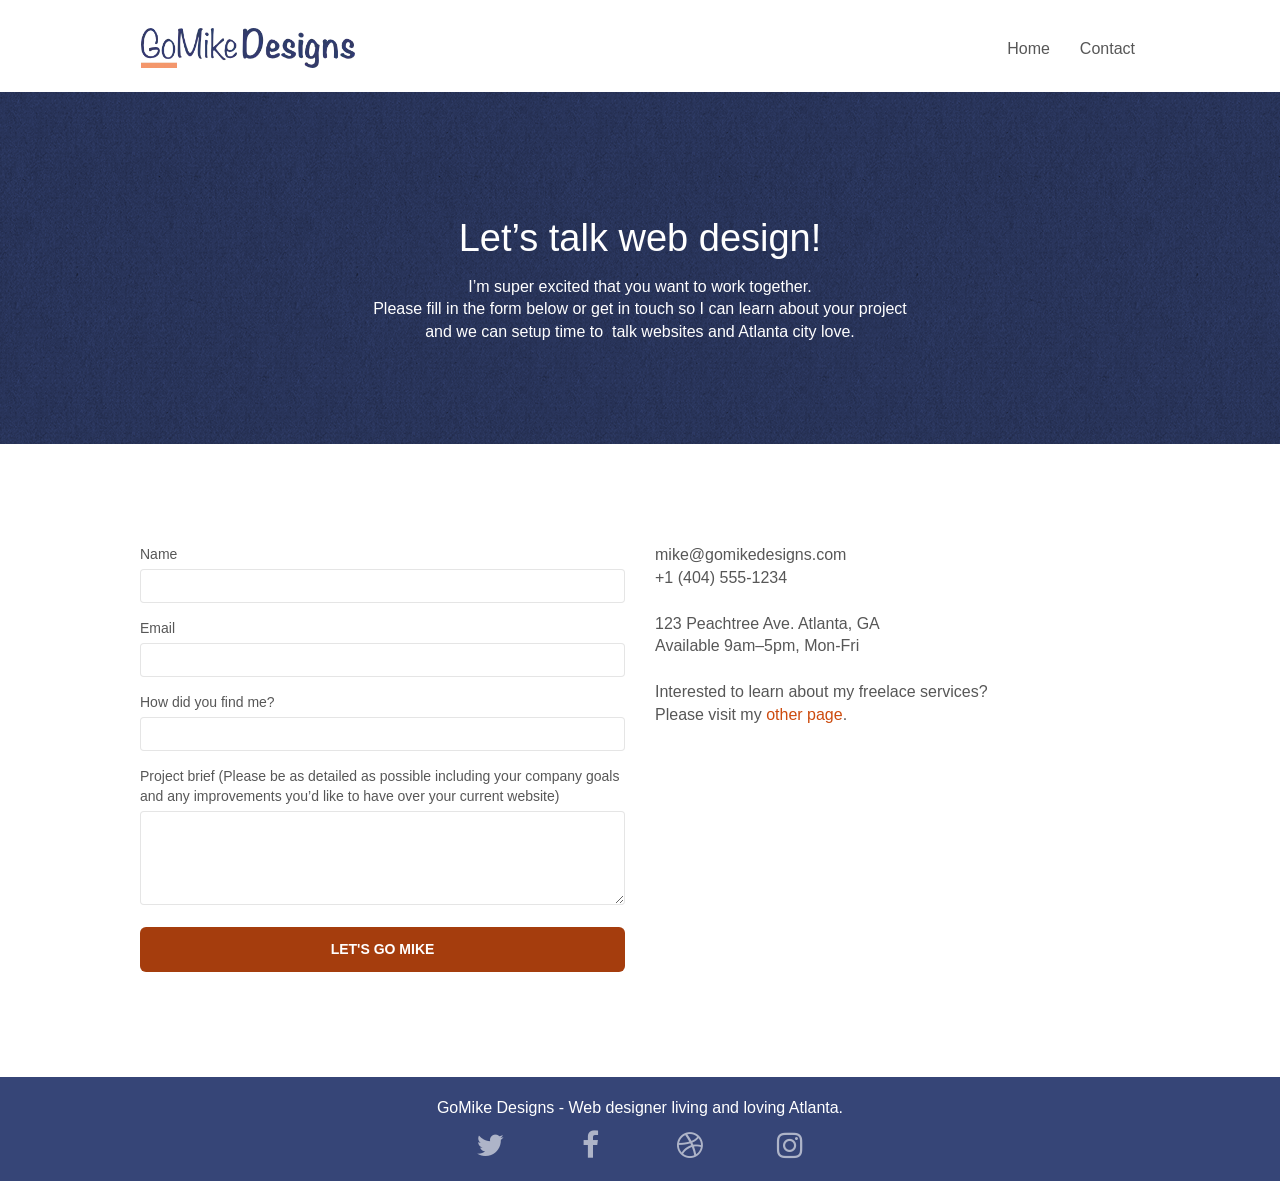
==== commit 9c14dfce: "heading and section->article" ====
--- a/contact.html
+++ b/contact.html
@@ -2,7 +2,7 @@
 <html lang="en">
 <head>
     <meta charset="utf-8">
-    <meta name="keywords" content=" ">
+    <meta name="keywords" content="Atlanta Webdesigner, Atlanta Local business, Webdesigner, Local business, Website strategy, Logo design">
     <meta name="description" content="Get in touch and let's build and design the website you will be proud of!">
     <meta name="viewport" content="width=device-width, initial-scale=1.0, viewport-fit=cover">
     
@@ -52,9 +52,9 @@
 			<div class="container bloc-lg">
 				<div class="row">
 					<div class="col-sm-12">
-						<p class="text-center hero-bloc-text tc-white">
+						<h2 class="text-center hero-bloc-text tc-white">
 							Let&rsquo;s talk web design!
-						</p>
+						</h2>
 						<p class="text-center mg-lg tc-white tight-width-whitespace">
 							I&rsquo;m super excited that you want to work together.<br>Please fill in the form below or get in touch so I can learn about your project <br>and we can setup time to &nbsp;talk websites and Atlanta city love.
 						</p>
@@ -65,7 +65,7 @@
 		<!-- section-1 END -->
 
 		<!-- form -->
-		<section class="bloc bgc-white l-bloc" id="bloc-7">
+		<article class="bloc bgc-white l-bloc" id="bloc-7">
 			<div class="container bloc-lg">
 				<div class="row">
 					<div class="col-sm-6">
@@ -106,7 +106,7 @@
 					</div>
 				</div>
 			</div>
-		</section>
+		</article>
 		<!-- form END -->
 
 	</main>
